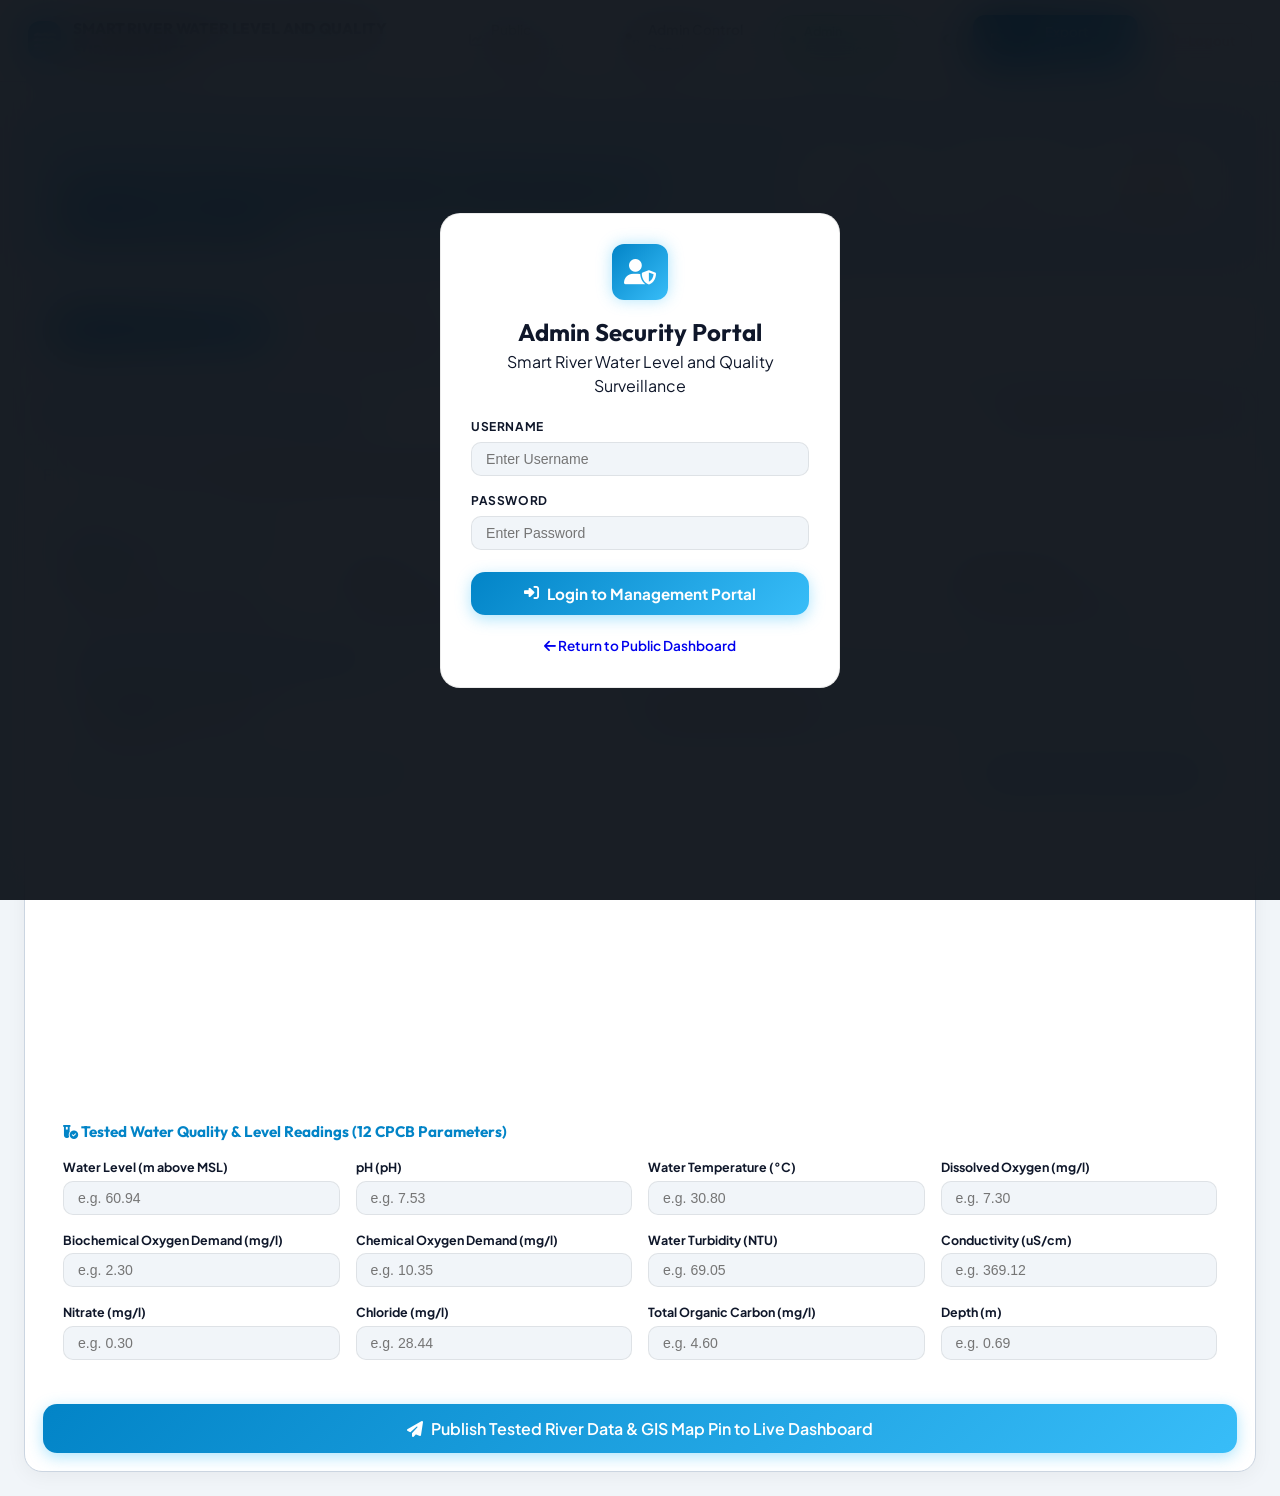
==== frontend/admin.html @ f9d69550 "Initial Release: Smart River Water Level & Quality Surveillance System" ====
<!DOCTYPE html>
<html lang="en">
<head>
    <meta charset="UTF-8">
    <meta name="viewport" content="width=device-width, initial-scale=1.0">
    <title>Admin Portal - Smart River Water Level and Quality Surveillance</title>
    <!-- Google Fonts -->
    <link href="https://fonts.googleapis.com/css2?family=Outfit:wght@300;400;500;600;700;800;900&family=Plus+Jakarta+Sans:wght@400;500;600;700&display=swap" rel="stylesheet">
    <!-- Leaflet CSS -->
    <link rel="stylesheet" href="https://unpkg.com/leaflet@1.9.4/dist/leaflet.css" />
    <!-- FontAwesome -->
    <link rel="stylesheet" href="https://cdnjs.cloudflare.com/ajax/libs/font-awesome/6.4.0/css/all.min.css">
    <!-- Custom CSS -->
    <link rel="stylesheet" href="style.css">
</head>
<body class="light-mode">

    <!-- Glassmorphic Login Overlay Modal -->
    <div id="login-modal" class="admin-login-overlay">
        <div class="admin-login-card">
            <div class="brand-icon" style="width: 56px; height: 56px; font-size: 1.6rem; margin: 0 auto 14px;">
                <i class="fa-solid fa-user-shield"></i>
            </div>
            <h2>Admin Security Portal</h2>
            <p style="margin-bottom: 20px;">Smart River Water Level and Quality Surveillance</p>
            
            <form id="admin-login-form" onsubmit="return false;" style="margin-top: 16px;">
                <div style="text-align: left; margin-bottom: 16px;">
                    <label style="font-size: 0.75rem; font-weight: 700; text-transform: uppercase; letter-spacing: 0.05em; display: block; margin-bottom: 6px;">Username</label>
                    <input type="text" id="admin-username" placeholder="Enter Username" required autocapitalize="none" autocorrect="off" spellcheck="false" autocomplete="username">
                </div>
                <div style="text-align: left; margin-bottom: 22px;">
                    <label style="font-size: 0.75rem; font-weight: 700; text-transform: uppercase; letter-spacing: 0.05em; display: block; margin-bottom: 6px;">Password</label>
                    <input type="password" id="admin-password" placeholder="Enter Password" required autocapitalize="none" autocorrect="off" spellcheck="false" autocomplete="current-password">
                </div>
                <button type="button" id="btn-admin-login-submit" class="btn primary-pill" style="width: 100%; justify-content: center; padding: 12px 20px; font-size: 0.95rem; border-radius: 14px; cursor: pointer; font-weight: 700;"><i class="fa-solid fa-right-to-bracket"></i> Login to Management Portal</button>
            </form>

            <div id="login-error" style="color: #ef4444; margin-top: 14px; font-size: 0.82rem; display: none; background: rgba(239, 68, 68, 0.1); padding: 10px 12px; border-radius: 8px; border: 1px solid rgba(239, 68, 68, 0.3);"><i class="fa-solid fa-circle-exclamation"></i> Incorrect Username or Password! Please try again.</div>
            <div style="margin-top: 18px;"><a href="index.html" class="nav-link-sub" style="text-decoration: none; font-size: 0.85rem; font-weight: 600;"><i class="fa-solid fa-arrow-left"></i> Return to Public Dashboard</a></div>
        </div>
    </div>

    <!-- Top Navigation Bar (Identical to Public Dashboard) -->
    <header class="navbar no-print">
        <div class="nav-brand">
            <div class="brand-icon">
                <i class="fa-solid fa-water"></i>
            </div>
            <div class="brand-text">
                <h2>SMART RIVER WATER LEVEL AND QUALITY SURVEILLANCE</h2>
            </div>
        </div>

        <nav class="nav-menu">
            <a href="index.html" class="nav-link"><i class="fa-solid fa-chart-line"></i> Public Dashboard</a>
            <a href="admin.html" class="nav-link active admin-pill"><i class="fa-solid fa-user-shield"></i> Admin Control Panel</a>
        </nav>

        <div class="nav-actions">
            <div id="system-status" class="status-pill live">
                <span class="pulse-dot"></span>
                <span>Admin Authenticated</span>
            </div>
            <button id="theme-toggle" class="btn-icon" title="Toggle Theme"><i class="fa-solid fa-moon"></i></button>
            <button id="btn-export-csv" class="btn primary-pill"><i class="fa-solid fa-file-csv"></i> Export Metadata CSV</button>
            <button id="btn-logout" class="btn secondary-pill" style="color: #ef4444; border-color: rgba(239,68,68,0.3);"><i class="fa-solid fa-power-off"></i> Logout</button>
        </div>
    </header>

    <!-- Main Wrapper (Identical Max Width Layout) -->
    <main class="main-wrapper">

        <!-- Hero Banner with Overview Stats -->
        <section class="hero-banner">
            <div class="hero-content">
                <span class="hero-tag"><i class="fa-solid fa-user-gear"></i> Admin Data Entry & Control</span>
                <h1>SMART RIVER WATER LEVEL AND QUALITY SURVEILLANCE</h1>
            </div>

            <div class="hero-stats">
                <div class="stat-box">
                    <span class="stat-num" id="stat-count-rivers" style="color: #0284c7;">14</span>
                    <span class="stat-label">Managed Rivers</span>
                </div>
                <div class="stat-box">
                    <span class="stat-num" id="stat-count-locations" style="color: #0d9488;">5</span>
                    <span class="stat-label">States Covered</span>
                </div>
                <div class="stat-box">
                    <span class="stat-num" id="stat-count-stations" style="color: #d97706;">40</span>
                    <span class="stat-label">Active Stations</span>
                </div>
            </div>
        </section>

        <!-- Floating Glass Module Tabs Bar -->
        <section class="glass-filter-bar">
            <div class="admin-nav-tabs" style="border: none; padding: 0; margin: 0; width: 100%; justify-content: flex-start; gap: 12px;">
                <button class="tab-btn active" data-tab="tab-single-entry"><i class="fa-solid fa-square-plus"></i> Add India River Water Test</button>
                <button class="tab-btn" data-tab="tab-rivers"><i class="fa-solid fa-water"></i> Rivers Directory</button>
                <button class="tab-btn" data-tab="tab-locations"><i class="fa-solid fa-location-dot"></i> States Directory</button>
                <button class="tab-btn" data-tab="tab-stations"><i class="fa-solid fa-satellite-dish"></i> All Registered Stations</button>
            </div>
        </section>

        <!-- Tab 1: Single-Step All-India River Water Test Entry (FEATURED FORM WITH INTERACTIVE MAP PICKER) -->
        <section id="tab-single-entry" class="tab-content-panel active panel-card">
            <div class="panel-header">
                <h3><i class="fa-solid fa-flask-vial"></i> Add New India River Water Testing Entry</h3>
                <span class="panel-tag">Direct Click-on-Map Pin Picker</span>
            </div>
            <div class="panel-body" style="padding: 24px;">
                <p style="margin-bottom: 20px;">
                    Fill in the river details and <strong>click anywhere on the map below</strong> to place the exact location pin!
                </p>

                <form id="form-all-in-one-entry">
                    <!-- Location & Spot Details -->
                    <div class="form-section-card" style="padding: 20px; border-radius: 16px; margin-bottom: 24px;">
                        <h4 style="color: #0284c7; font-size: 0.95rem; margin-bottom: 14px;"><i class="fa-solid fa-location-dot"></i> Spot & Location Information</h4>
                        <div style="display: grid; grid-template-columns: 1fr 1fr 1.2fr 1fr; gap: 14px; margin-bottom: 16px;">
                            <div>
                                <label style="font-size: 0.75rem; font-weight: 700; text-transform: uppercase; display: block; margin-bottom: 4px;">River Name</label>
                                <input type="text" id="all-river-name" placeholder="e.g. Kanhan River / Nag River" required>
                            </div>
                            <div>
                                <label style="font-size: 0.75rem; font-weight: 700; text-transform: uppercase; display: block; margin-bottom: 4px;">State / City</label>
                                <input type="text" id="all-location-name" placeholder="e.g. Nagpur, Maharashtra" required>
                            </div>
                            <div>
                                <label style="font-size: 0.75rem; font-weight: 700; text-transform: uppercase; display: block; margin-bottom: 4px;">Station / Testing Spot Name</label>
                                <input type="text" id="all-station-name" placeholder="e.g. Kanhan Intake Spot" required>
                            </div>
                            <div>
                                <label style="font-size: 0.75rem; font-weight: 700; text-transform: uppercase; display: block; margin-bottom: 4px;">Station Code (ID)</label>
                                <input type="text" id="all-station-code" placeholder="e.g. NGP_KANHAN_01" required>
                            </div>
                        </div>

                        <!-- Live Station Monitoring Photo Upload Section -->
                        <div style="margin-bottom: 16px; padding: 14px; background: rgba(2, 132, 199, 0.05); border: 1px dashed rgba(2, 132, 199, 0.3); border-radius: 12px;">
                            <label style="font-size: 0.78rem; font-weight: 800; color: #0284c7; text-transform: uppercase; display: block; margin-bottom: 8px;">
                                <i class="fa-solid fa-camera" style="margin-right: 4px;"></i> Live Station Monitoring Photo Upload
                            </label>
                            <div style="display: grid; grid-template-columns: 1fr 1fr; gap: 14px; align-items: center;">
                                <div>
                                    <span style="font-size: 0.72rem; color: var(--text-muted); display: block; margin-bottom: 4px;">Option A: Upload Image File (PNG/JPG)</span>
                                    <input type="file" id="all-station-photo-file" accept="image/*" style="font-size: 0.8rem; width: 100%; padding: 6px 10px; border-radius: 8px; border: 1px solid var(--glass-border); background: var(--bg-card);">
                                </div>
                                <div>
                                    <span style="font-size: 0.72rem; color: var(--text-muted); display: block; margin-bottom: 4px;">Option B: Enter Web Image URL</span>
                                    <input type="url" id="all-station-photo-url-input" placeholder="https://example.com/station_photo.jpg" style="font-size: 0.8rem;">
                                </div>
                            </div>
                            <div id="photo-preview-container" style="display: none; margin-top: 10px; align-items: center; gap: 12px; padding: 8px 12px; background: var(--bg-card); border-radius: 8px; border: 1px solid var(--glass-border);">
                                <img id="photo-preview-img" src="" alt="Photo Preview" style="height: 55px; width: 80px; object-fit: cover; border-radius: 6px; border: 1px solid #0284c7;">
                                <div>
                                    <div style="font-size: 0.8rem; font-weight: 700; color: #10b981;"><i class="fa-solid fa-circle-check"></i> Live Station Photo Selected & Ready</div>
                                    <div id="photo-file-info" style="font-size: 0.72rem; color: var(--text-muted);">Image attached for dashboard photo stream</div>
                                </div>
                            </div>
                        </div>

                        <!-- Interactive Click-To-Pin Map Container -->
                        <div style="margin-top: 10px;">
                            <label style="font-size: 0.78rem; font-weight: 700; color: #0284c7; display: flex; align-items: center; justify-content: space-between; margin-bottom: 6px;">
                                <span><i class="fa-solid fa-map-pin"></i> Click anywhere on the map to set the exact River Pin spot:</span>
                                <span id="picked-coords-badge" style="background: rgba(2, 132, 199, 0.15); padding: 3px 10px; border-radius: 10px; border: 1px solid rgba(2, 132, 199, 0.3); color: #0284c7; font-size: 0.75rem; font-weight: 700;">Selected Pin: Lat 21.1458, Lng 79.0882</span>
                            </label>
                            <div id="admin-map-picker" style="height: 260px; width: 100%; border-radius: 14px;"></div>
                        </div>
                    </div>

                    <!-- 12 Tested CPCB Parameters Entry Grid -->
                    <div class="form-section-card" style="padding: 20px; border-radius: 16px; margin-bottom: 24px;">
                        <h4 style="color: #0284c7; font-size: 0.95rem; margin-bottom: 14px;"><i class="fa-solid fa-vial-circle-check"></i> Tested Water Quality & Level Readings (12 CPCB Parameters)</h4>
                        
                        <div style="display: grid; grid-template-columns: repeat(auto-fit, minmax(220px, 1fr)); gap: 16px;">
                            <div>
                                <label style="font-size: 0.78rem; font-weight: 700; display: block; margin-bottom: 4px;">Water Level (m above MSL)</label>
                                <input type="number" step="0.01" id="all-param-level" placeholder="e.g. 60.94">
                            </div>
                            <div>
                                <label style="font-size: 0.78rem; font-weight: 700; display: block; margin-bottom: 4px;">pH (pH)</label>
                                <input type="number" step="0.01" id="all-param-ph" placeholder="e.g. 7.53">
                            </div>
                            <div>
                                <label style="font-size: 0.78rem; font-weight: 700; display: block; margin-bottom: 4px;">Water Temperature (°C)</label>
                                <input type="number" step="0.01" id="all-param-temp" placeholder="e.g. 30.80">
                            </div>
                            <div>
                                <label style="font-size: 0.78rem; font-weight: 700; display: block; margin-bottom: 4px;">Dissolved Oxygen (mg/l)</label>
                                <input type="number" step="0.01" id="all-param-do" placeholder="e.g. 7.30">
                            </div>
                            <div>
                                <label style="font-size: 0.78rem; font-weight: 700; display: block; margin-bottom: 4px;">Biochemical Oxygen Demand (mg/l)</label>
                                <input type="number" step="0.01" id="all-param-bod" placeholder="e.g. 2.30">
                            </div>
                            <div>
                                <label style="font-size: 0.78rem; font-weight: 700; display: block; margin-bottom: 4px;">Chemical Oxygen Demand (mg/l)</label>
                                <input type="number" step="0.01" id="all-param-cod" placeholder="e.g. 10.35">
                            </div>
                            <div>
                                <label style="font-size: 0.78rem; font-weight: 700; display: block; margin-bottom: 4px;">Water Turbidity (NTU)</label>
                                <input type="number" step="0.01" id="all-param-turb" placeholder="e.g. 69.05">
                            </div>
                            <div>
                                <label style="font-size: 0.78rem; font-weight: 700; display: block; margin-bottom: 4px;">Conductivity (uS/cm)</label>
                                <input type="number" step="0.01" id="all-param-ec" placeholder="e.g. 369.12">
                            </div>
                            <div>
                                <label style="font-size: 0.78rem; font-weight: 700; display: block; margin-bottom: 4px;">Nitrate (mg/l)</label>
                                <input type="number" step="0.01" id="all-param-nitrate" placeholder="e.g. 0.30">
                            </div>
                            <div>
                                <label style="font-size: 0.78rem; font-weight: 700; display: block; margin-bottom: 4px;">Chloride (mg/l)</label>
                                <input type="number" step="0.01" id="all-param-chloride" placeholder="e.g. 28.44">
                            </div>
                            <div>
                                <label style="font-size: 0.78rem; font-weight: 700; display: block; margin-bottom: 4px;">Total Organic Carbon (mg/l)</label>
                                <input type="number" step="0.01" id="all-param-toc" placeholder="e.g. 4.60">
                            </div>
                            <div>
                                <label style="font-size: 0.78rem; font-weight: 700; display: block; margin-bottom: 4px;">Depth (m)</label>
                                <input type="number" step="0.01" id="all-param-depth" placeholder="e.g. 0.69">
                            </div>
                        </div>
                    </div>

                    <button type="submit" class="btn primary-pill" style="width: 100%; justify-content: center; padding: 14px; font-size: 1rem; border-radius: 14px;"><i class="fa-solid fa-paper-plane"></i> Publish Tested River Data & GIS Map Pin to Live Dashboard</button>
                </form>
            </div>
        </section>

        <!-- Tab 2: Rivers Directory Management -->
        <section id="tab-rivers" class="tab-content-panel panel-card">
            <div class="panel-header">
                <h3 style="color: #0284c7;"><i class="fa-solid fa-water"></i> Rivers Directory Management</h3>
                <span class="panel-tag">Rivers List</span>
            </div>
            <div class="panel-body" style="padding: 24px;">
                <form id="form-add-river" style="display: flex; gap: 14px; margin-bottom: 20px;">
                    <input type="text" id="river-name-input" placeholder="Enter River Name (e.g. Ganga, Yamuna, Godavari)" required style="flex: 1;">
                    <button type="submit" class="btn primary-pill" style="padding: 10px 22px;"><i class="fa-solid fa-plus"></i> Add River</button>
                </form>

                <div class="crud-table-wrapper">
                    <table>
                        <thead>
                            <tr>
                                <th>River Name</th>
                                <th>Surveillance Status</th>
                                <th style="text-align: right;">Actions</th>
                            </tr>
                        </thead>
                        <tbody id="rivers-table-tbody">
                            <!-- Dynamic Rivers -->
                        </tbody>
                    </table>
                </div>
            </div>
        </section>

        <!-- Tab 3: Territory Locations Management -->
        <section id="tab-locations" class="tab-content-panel panel-card">
            <div class="panel-header">
                <h3 style="color: #0284c7;"><i class="fa-solid fa-location-dot"></i> Territory Locations Management</h3>
                <span class="panel-tag">Territories List</span>
            </div>
            <div class="panel-body" style="padding: 24px;">
                <form id="form-add-location" style="display: flex; gap: 14px; margin-bottom: 20px;">
                    <input type="text" id="location-name-input" placeholder="Enter Location / State Name (e.g. Bihar, Uttar Pradesh, Haryana)" required style="flex: 1;">
                    <button type="submit" class="btn primary-pill" style="padding: 10px 22px;"><i class="fa-solid fa-plus"></i> Add Territory</button>
                </form>

                <div class="crud-table-wrapper">
                    <table>
                        <thead>
                            <tr>
                                <th>Location / State Name</th>
                                <th>Surveillance Status</th>
                                <th style="text-align: right;">Actions</th>
                            </tr>
                        </thead>
                        <tbody id="locations-table-tbody">
                            <!-- Dynamic Locations -->
                        </tbody>
                    </table>
                </div>
            </div>
        </section>

        <!-- Tab 4: Separate Monitoring Stations Management -->
        <section id="tab-stations" class="tab-content-panel panel-card">
            <div class="panel-header">
                <h3 style="color: #0284c7;"><i class="fa-solid fa-satellite-dish"></i> All Registered Monitoring Stations</h3>
                <span class="panel-tag">Stations List</span>
            </div>
            <div class="panel-body" style="padding: 24px;">
                <div class="crud-table-wrapper">
                    <table>
                        <thead>
                            <tr>
                                <th>Station Code</th>
                                <th>Station Name</th>
                                <th>River</th>
                                <th>Territory Location</th>
                                <th style="text-align: right;">Actions</th>
                            </tr>
                        </thead>
                        <tbody id="stations-table-tbody">
                            <!-- Dynamic Stations -->
                        </tbody>
                    </table>
                </div>
            </div>
        </section>

    </main>

    <!-- Scripts -->
    <script src="https://unpkg.com/leaflet@1.9.4/dist/leaflet.js"></script>
    <script src="admin.js"></script>
</body>
</html>
---- frontend/style.css ----
/* ==========================================================================
   SMART RIVER WATER LEVEL AND QUALITY SURVEILLANCE - DESIGN SYSTEM CSS
   ========================================================================== */

:root {
    /* Color Tokens (Dark Cyber Glass) */
    --bg-dark: #060b13;
    --bg-card: #0b1426;
    --cyan-primary: #38bdf8;
    --cyan-glow: rgba(56, 189, 248, 0.4);
    --blue-gradient: linear-gradient(135deg, #0284c7 0%, #38bdf8 100%);
    --green-accent: #10b981;
    --amber-accent: #f59e0b;
    --rose-accent: #f43f5e;
    
    --text-primary: #f8fafc;
    --text-secondary: #94a3b8;
    --text-muted: #64748b;
    
    --glass-bg: rgba(11, 20, 38, 0.75);
    --glass-border: rgba(255, 255, 255, 0.08);
}

/* Light Theme Tokens */
body.light-mode {
    --bg-dark: #f1f5f9;
    --bg-card: #ffffff;
    --text-primary: #0f172a;
    --text-secondary: #475569;
    --text-muted: #64748b;
    --glass-bg: rgba(255, 255, 255, 0.85);
    --glass-border: rgba(0, 0, 0, 0.08);
}

/* Reset & Global */
* {
    margin: 0;
    padding: 0;
    box-sizing: border-box;
}

html, body {
    width: 100%;
    overflow-x: hidden;
    position: relative;
    -webkit-tap-highlight-color: transparent;
}

body {
    font-family: 'Plus Jakarta Sans', sans-serif;
    background-color: var(--bg-dark);
    color: var(--text-primary);
    line-height: 1.5;
    transition: background-color 0.3s ease, color 0.3s ease;
}

h1, h2, h3, h4, h5, h6 {
    font-family: 'Outfit', sans-serif;
}

/* Scrollbar */
::-webkit-scrollbar {
    width: 8px;
    height: 8px;
}
::-webkit-scrollbar-track {
    background: var(--bg-dark);
}
::-webkit-scrollbar-thumb {
    background: #1e293b;
    border-radius: 4px;
}
::-webkit-scrollbar-thumb:hover {
    background: var(--cyan-primary);
}

/* Navbar */
.navbar {
    position: sticky;
    top: 0;
    z-index: 100;
    display: flex;
    justify-content: space-between;
    align-items: center;
    padding: 12px 28px;
    background: var(--glass-bg);
    backdrop-filter: blur(16px);
    -webkit-backdrop-filter: blur(16px);
    border-bottom: 1px solid var(--glass-border);
}

.nav-brand {
    display: flex;
    align-items: center;
    gap: 12px;
}

.brand-icon {
    width: 38px;
    height: 38px;
    border-radius: 12px;
    background: var(--blue-gradient);
    display: flex;
    align-items: center;
    justify-content: center;
    font-size: 1.2rem;
    color: white;
    box-shadow: 0 0 15px var(--cyan-glow);
}

.brand-text h2 {
    font-size: 0.95rem;
    font-weight: 800;
    letter-spacing: -0.01em;
    color: var(--text-primary);
}

body.light-mode .brand-text h2 {
    color: #0f172a !important;
    font-weight: 800;
}

.nav-menu {
    display: flex;
    gap: 6px;
}

.nav-link {
    text-decoration: none;
    color: var(--text-secondary);
    padding: 8px 16px;
    border-radius: 12px;
    font-size: 0.85rem;
    font-weight: 600;
    transition: all 0.2s ease;
    display: flex;
    align-items: center;
    gap: 8px;
}

.nav-link:hover, .nav-link.active {
    color: var(--text-primary);
    background: rgba(255, 255, 255, 0.05);
}

.nav-actions {
    display: flex;
    align-items: center;
    gap: 12px;
}

.status-pill {
    display: flex;
    align-items: center;
    gap: 8px;
    padding: 6px 14px;
    border-radius: 20px;
    font-size: 0.78rem;
    font-weight: 600;
    background: rgba(16, 185, 129, 0.1);
    border: 1px solid rgba(16, 185, 129, 0.3);
    color: var(--green-accent);
}

.pulse-dot {
    width: 8px;
    height: 8px;
    border-radius: 50%;
    background: var(--green-accent);
    box-shadow: 0 0 10px var(--green-accent);
    animation: pulse 1.8s infinite;
}

@keyframes pulse {
    0% { transform: scale(0.95); opacity: 0.8; }
    50% { transform: scale(1.2); opacity: 1; }
    100% { transform: scale(0.95); opacity: 0.8; }
}

.btn-icon {
    background: transparent;
    border: 1px solid var(--glass-border);
    color: var(--text-primary);
    width: 36px;
    height: 36px;
    border-radius: 12px;
    cursor: pointer;
    display: flex;
    align-items: center;
    justify-content: center;
    transition: 0.2s;
}

.btn-icon:hover {
    background: rgba(255, 255, 255, 0.1);
}

.btn {
    border: none;
    cursor: pointer;
    font-family: inherit;
    font-weight: 600;
    transition: 0.2s;
    display: inline-flex;
    align-items: center;
    gap: 8px;
}

.primary-pill {
    background: var(--blue-gradient);
    color: white;
    padding: 8px 18px;
    border-radius: 12px;
    box-shadow: 0 4px 15px var(--cyan-glow);
}

.primary-pill:hover {
    transform: translateY(-1px);
    box-shadow: 0 6px 20px var(--cyan-glow);
}

.secondary-pill {
    background: rgba(255, 255, 255, 0.05);
    border: 1px solid var(--glass-border);
    color: var(--text-primary);
    padding: 8px 16px;
    border-radius: 12px;
}

.secondary-pill:hover {
    background: rgba(255, 255, 255, 0.1);
}

/* Main Content Container */
.main-wrapper {
    max-width: 1440px;
    margin: 0 auto;
    padding: 24px;
    display: flex;
    flex-direction: column;
    gap: 24px;
    overflow-x: hidden;
}

/* Hero Banner Section */
.hero-banner {
    width: 100%;
    background: linear-gradient(135deg, rgba(56, 189, 248, 0.12) 0%, rgba(6, 182, 212, 0.04) 100%);
    border: 1px solid var(--glass-border);
    border-radius: 22px;
    padding: 28px 36px;
    display: flex;
    justify-content: space-between;
    align-items: center;
    gap: 20px;
    position: relative;
    overflow: hidden;
}

body.light-mode .hero-banner {
    background: linear-gradient(135deg, rgba(56, 189, 248, 0.2) 0%, rgba(186, 230, 253, 0.35) 100%);
    border: 1px solid #bae6fd;
}

.hero-content {
    display: flex;
    flex-direction: column;
    gap: 8px;
    max-width: 650px;
}

.hero-tag {
    display: inline-flex;
    align-items: center;
    gap: 6px;
    padding: 4px 12px;
    border-radius: 20px;
    background: rgba(56, 189, 248, 0.15);
    color: var(--cyan-primary);
    font-size: 0.78rem;
    font-weight: 700;
    width: fit-content;
}

body.light-mode .hero-tag {
    background: #e0f2fe !important;
    color: #38bdf8 !important;
    border: 1px solid #bae6fd !important;
}

.hero-content h1 {
    font-size: 1.8rem;
    font-weight: 800;
    line-height: 1.25;
    background: linear-gradient(135deg, #ffffff 0%, #94a3b8 100%);
    -webkit-background-clip: text;
    -webkit-text-fill-color: transparent;
}

body.light-mode .hero-content h1 {
    background: none !important;
    -webkit-text-fill-color: initial !important;
    color: #0284c7 !important;
    font-weight: 800 !important;
}

.hero-stats {
    display: flex;
    gap: 16px;
}

.stat-box {
    background: var(--bg-card);
    border: 1px solid var(--glass-border);
    padding: 16px 20px;
    border-radius: 16px;
    display: flex;
    flex-direction: column;
    align-items: center;
    min-width: 110px;
}

body.light-mode .stat-box {
    background: #ffffff;
    border: 1px solid #cbd5e1;
    box-shadow: 0 4px 12px rgba(0, 0, 0, 0.05);
}

.stat-num {
    font-size: 1.6rem;
    font-weight: 800;
    color: var(--cyan-primary);
}

body.light-mode .stat-num {
    color: #0284c7;
}

.stat-label {
    font-size: 0.72rem;
    color: var(--text-secondary);
    font-weight: 600;
    text-align: center;
}

/* Glass Filter Bar - 4 Equal Symmetrical Columns */
.glass-filter-bar {
    width: 100%;
    background: var(--bg-card);
    border: 1px solid var(--glass-border);
    border-radius: 18px;
    padding: 16px 24px;
    display: flex;
    align-items: center;
    justify-content: space-between;
    gap: 16px;
    box-shadow: 0 10px 30px rgba(0,0,0,0.2);
}

body.light-mode .glass-filter-bar {
    background: #ffffff;
    border: 1px solid #cbd5e1;
    box-shadow: 0 4px 15px rgba(0,0,0,0.06);
}

.filter-group {
    display: flex;
    align-items: flex-start;
    gap: 10px;
    flex: 1;
    min-width: 0;
}

.select-wrapper {
    display: flex;
    flex-direction: column;
    gap: 6px;
    width: 100%;
    min-width: 0;
}

.select-wrapper label {
    font-size: 0.72rem;
    font-weight: 700;
    text-transform: uppercase;
    color: var(--text-secondary);
    letter-spacing: 0.05em;
    display: flex;
    align-items: center;
    gap: 6px;
}

.filter-icon {
    font-size: 0.88rem;
    color: var(--cyan-primary);
    flex-shrink: 0;
}

body.light-mode .filter-icon {
    color: #0284c7;
}

.select-wrapper select, .last-update-box {
    width: 100%;
    height: 38px;
    background: var(--bg-dark);
    color: var(--text-primary);
    border: 1px solid var(--glass-border);
    padding: 8px 12px;
    border-radius: 10px;
    font-size: 0.88rem;
    outline: none;
    cursor: pointer;
    text-overflow: ellipsis;
    white-space: nowrap;
    overflow: hidden;
    display: flex;
    align-items: center;
}

body.light-mode .select-wrapper select, body.light-mode .last-update-box {
    background: #f8fafc;
    color: #0f172a;
    border: 1px solid #cbd5e1;
}

.last-update-box strong {
    color: var(--cyan-primary);
    font-weight: 700;
    margin-left: 4px;
}

body.light-mode .last-update-box strong {
    color: #0284c7;
}

.filter-divider {
    width: 1px;
    height: 48px;
    background: var(--glass-border);
    flex-shrink: 0;
}

body.light-mode .filter-divider {
    background: #cbd5e1;
}

/* Station Report Details Bar */
.station-details-bar {
    width: 100%;
    background: rgba(56, 189, 248, 0.08);
    border: 1px solid var(--glass-border);
    border-radius: 14px;
    padding: 12px 20px;
    display: flex;
    flex-wrap: wrap;
    gap: 16px;
    align-items: center;
    font-size: 0.85rem;
}

body.light-mode .station-details-bar {
    background: #f0f9ff;
    border: 1px solid #bae6fd;
}

.detail-pill strong { color: var(--cyan-primary); }
body.light-mode .detail-pill strong { color: #0284c7; }

/* WQI Banner Card Theme & High-Contrast Rules */
.wqi-score-card {
    width: 100%;
    border-radius: 18px;
    padding: 18px 24px;
    display: flex;
    align-items: center;
    justify-content: space-between;
    gap: 16px;
    transition: all 0.3s ease;
}

/* 1. GOOD WATER QUALITY (Score >= 80) */
.wqi-score-card.wqi-good {
    background: linear-gradient(135deg, rgba(16, 185, 129, 0.18), rgba(6, 182, 212, 0.12));
    border: 1px solid rgba(16, 185, 129, 0.4);
}
.wqi-score-card.wqi-good .wqi-left h3 { color: #ffffff !important; font-weight: 800; }
.wqi-score-card.wqi-good .wqi-left p { color: #a7f3d0 !important; }

body.light-mode .wqi-score-card.wqi-good {
    background: linear-gradient(135deg, #f0fdf4 0%, #ecfdf5 100%);
    border: 1px solid #a7f3d0;
}
body.light-mode .wqi-score-card.wqi-good .wqi-left h3 { color: #064e3b !important; font-weight: 800; }
body.light-mode .wqi-score-card.wqi-good .wqi-left p { color: #047857 !important; }

/* 2. MODERATE WATER QUALITY (Score >= 60) */
.wqi-score-card.wqi-moderate {
    background: linear-gradient(135deg, rgba(245, 158, 11, 0.18), rgba(217, 119, 6, 0.12));
    border: 1px solid rgba(245, 158, 11, 0.4);
}
.wqi-score-card.wqi-moderate .wqi-left h3 { color: #ffffff !important; font-weight: 800; }
.wqi-score-card.wqi-moderate .wqi-left p { color: #fde68a !important; }

body.light-mode .wqi-score-card.wqi-moderate {
    background: linear-gradient(135deg, #fffbeb 0%, #fef3c7 100%);
    border: 1px solid #fde68a;
}
body.light-mode .wqi-score-card.wqi-moderate .wqi-left h3 { color: #78350f !important; font-weight: 800; }
body.light-mode .wqi-score-card.wqi-moderate .wqi-left p { color: #b45309 !important; }

/* 3. POOR WATER QUALITY (Score >= 40) */
.wqi-score-card.wqi-poor {
    background: linear-gradient(135deg, rgba(249, 115, 22, 0.18), rgba(234, 88, 12, 0.12));
    border: 1px solid rgba(249, 115, 22, 0.4);
}
.wqi-score-card.wqi-poor .wqi-left h3 { color: #ffffff !important; font-weight: 800; }
.wqi-score-card.wqi-poor .wqi-left p { color: #fed7aa !important; }

body.light-mode .wqi-score-card.wqi-poor {
    background: linear-gradient(135deg, #fff7ed 0%, #ffedd5 100%);
    border: 1px solid #fed7aa;
}
body.light-mode .wqi-score-card.wqi-poor .wqi-left h3 { color: #7c2d12 !important; font-weight: 800; }
body.light-mode .wqi-score-card.wqi-poor .wqi-left p { color: #c2410c !important; }

/* 4. CRITICAL WATER QUALITY (Score < 40) */
.wqi-score-card.wqi-critical {
    background: linear-gradient(135deg, rgba(244, 63, 94, 0.18), rgba(225, 29, 72, 0.12));
    border: 1px solid rgba(244, 63, 94, 0.4);
}
.wqi-score-card.wqi-critical .wqi-left h3 { color: #ffffff !important; font-weight: 800; }
.wqi-score-card.wqi-critical .wqi-left p { color: #fecdd3 !important; }

body.light-mode .wqi-score-card.wqi-critical {
    background: linear-gradient(135deg, #ffe4e6 0%, #fecdd3 100%);
    border: 1px solid #fda4af;
}
body.light-mode .wqi-score-card.wqi-critical .wqi-left h3 { color: #881337 !important; font-weight: 800; }
body.light-mode .wqi-score-card.wqi-critical .wqi-left p { color: #be123c !important; }

.wqi-left { display: flex; align-items: center; gap: 14px; min-width: 0; }

.wqi-badge-icon {
    width: 44px;
    height: 44px;
    border-radius: 14px;
    background: #10b981;
    color: white;
    display: flex;
    align-items: center;
    justify-content: center;
    font-size: 1.3rem;
    flex-shrink: 0;
}

.wqi-left h3 { font-size: 1rem; }
.wqi-left p { font-size: 0.8rem; word-break: break-word; }

.wqi-right { display: flex; align-items: center; gap: 16px; flex-shrink: 0; }
.wqi-score-num { font-size: 2rem; font-weight: 900; color: #10b981; }

.wqi-status-tag { padding: 5px 12px; border-radius: 18px; font-size: 0.78rem; font-weight: 700; }
.wqi-status-tag.good { background: rgba(16, 185, 129, 0.2); color: #10b981; border: 1px solid #10b981; }

/* 8 Metrics Grid */
.metrics-grid {
    width: 100%;
    display: grid;
    grid-template-columns: repeat(auto-fit, minmax(240px, 1fr));
    gap: 16px;
}

.metric-card {
    width: 100%;
    background: var(--bg-card);
    border-radius: 18px;
    border: 1px solid var(--glass-border);
    padding: 18px;
    display: flex;
    flex-direction: column;
    gap: 12px;
    overflow: hidden;
}

body.light-mode .metric-card {
    background: #ffffff;
    border: 1px solid #cbd5e1;
    box-shadow: 0 4px 15px rgba(0, 0, 0, 0.04);
}

.metric-header { display: flex; justify-content: space-between; align-items: center; }
.metric-name { font-size: 0.78rem; font-weight: 700; text-transform: uppercase; color: var(--text-secondary); }
.metric-icon { font-size: 1.2rem; color: var(--cyan-primary); }

body.light-mode .metric-icon { color: #0284c7; }

.metric-body { display: flex; align-items: baseline; gap: 6px; }
.metric-val { font-size: 1.6rem; font-weight: 800; color: var(--text-primary); }
.metric-unit { font-size: 0.78rem; color: var(--text-muted); }

.gauge-bar { width: 100%; height: 5px; background: rgba(255, 255, 255, 0.06); border-radius: 10px; overflow: hidden; }
body.light-mode .gauge-bar { background: #e2e8f0; }

.gauge-fill { height: 100%; background: var(--blue-gradient); border-radius: 10px; }

.metric-footer {
    font-size: 0.75rem;
    color: var(--text-muted);
    font-weight: 500;
    word-break: break-word;
    display: flex;
    flex-direction: column;
    align-items: flex-start;
    gap: 4px;
    margin-top: 2px;
}

.card-source-link {
    color: var(--text-muted);
    text-decoration: none;
    font-weight: 600;
    font-size: 0.68rem;
    display: inline-flex;
    align-items: center;
    gap: 3px;
    transition: color 0.2s;
}
.card-source-link:hover {
    color: var(--cyan-primary);
}
body.light-mode .card-source-link {
    color: #475569;
}
body.light-mode .card-source-link:hover {
    color: #0284c7;
}

/* Dynamic CPCB Parameter Card Status Colors (Green, Red, White) */
.metric-card.status-green {
    border: 1px solid rgba(16, 185, 129, 0.4) !important;
    background: linear-gradient(135deg, rgba(16, 185, 129, 0.08) 0%, rgba(11, 20, 38, 0.85) 100%);
}
body.light-mode .metric-card.status-green {
    background: linear-gradient(135deg, rgba(16, 185, 129, 0.06) 0%, #ffffff 100%);
    border: 1px solid rgba(16, 185, 129, 0.4) !important;
}

.metric-card.status-red {
    border: 1px solid rgba(244, 63, 94, 0.5) !important;
    background: linear-gradient(135deg, rgba(244, 63, 94, 0.1) 0%, rgba(11, 20, 38, 0.85) 100%);
    box-shadow: 0 4px 20px rgba(244, 63, 94, 0.15);
}
body.light-mode .metric-card.status-red {
    background: linear-gradient(135deg, rgba(244, 63, 94, 0.08) 0%, #ffffff 100%);
    border: 1px solid rgba(244, 63, 94, 0.5) !important;
    box-shadow: 0 4px 15px rgba(244, 63, 94, 0.1);
}

.metric-card.status-white {
    border: 1px solid var(--glass-border) !important;
}

.badge-status-pill {
    padding: 3px 8px;
    border-radius: 10px;
    font-size: 0.72rem;
    font-weight: 700;
    display: inline-block;
}
.badge-status-pill.status-green {
    background: rgba(16, 185, 129, 0.15);
    color: #10b981;
    border: 1px solid rgba(16, 185, 129, 0.3);
}
.badge-status-pill.status-red {
    background: rgba(244, 63, 94, 0.15);
    color: #f43f5e;
    border: 1px solid rgba(244, 63, 94, 0.3);
}
.badge-status-pill.status-white {
    background: rgba(255, 255, 255, 0.08);
    color: var(--text-primary);
    border: 1px solid var(--glass-border);
}
body.light-mode .badge-status-pill.status-white {
    background: #f1f5f9;
    color: #0f172a;
    border: 1px solid #cbd5e1;
}

/* Split View Panel Grid */
.split-view-grid {
    width: 100%;
    display: grid;
    grid-template-columns: 1fr 1fr;
    gap: 20px;
}

.panel-card {
    width: 100%;
    background: var(--bg-card);
    border-radius: 18px;
    border: 1px solid var(--glass-border);
    overflow: hidden;
    box-shadow: 0 10px 30px rgba(0, 0, 0, 0.3);
}

body.light-mode .panel-card {
    background: #ffffff;
    border: 1px solid #cbd5e1;
    box-shadow: 0 4px 20px rgba(0, 0, 0, 0.05);
}

.panel-header {
    padding: 16px 20px;
    border-bottom: 1px solid var(--glass-border);
    display: flex;
    justify-content: space-between;
    align-items: center;
    background: rgba(255, 255, 255, 0.02);
}

body.light-mode .panel-header {
    background: #f8fafc;
    border-bottom: 1px solid #e2e8f0;
}

.panel-header h3 { font-size: 0.98rem; color: var(--cyan-primary); display: flex; align-items: center; gap: 8px; }
body.light-mode .panel-header h3 { color: #0284c7; }

.chart-type-selector { display: flex; gap: 6px; }

.btn-chart-type {
    padding: 4px 12px; border-radius: 8px; border: 1px solid var(--glass-border);
    background: transparent; color: var(--text-secondary); font-size: 0.75rem; font-weight: 600; cursor: pointer;
}

.btn-chart-type.active, .btn-chart-type:hover {
    background: var(--blue-gradient); color: white; border-color: var(--cyan-primary);
}

.map-view { height: 380px; width: 100%; background: var(--bg-dark); }
.panel-body { padding: 18px !important; }

/* Live Station Surveillance & Camera Feed Styling (100% Mock Screenshot Match) */
.camera-panel-body {
    background: #090f1e;
    border-radius: 0 0 16px 16px;
}
body.light-mode .camera-panel-body {
    background: #f1f5f9;
}

.camera-info-card {
    background: #1e293b;
    border: 1px solid #334155;
    border-radius: 14px;
    padding: 14px 18px;
    box-shadow: 0 4px 15px rgba(0, 0, 0, 0.2);
    color: #ffffff;
}
body.light-mode .camera-info-card {
    background: #ffffff;
    border: 1px solid #cbd5e1;
    box-shadow: 0 4px 12px rgba(0, 0, 0, 0.04);
    color: #0f172a;
}

#camera-station-name {
    color: #ffffff;
}
body.light-mode #camera-station-name {
    color: #0f172a;
}

#camera-location-river {
    color: #94a3b8;
}
body.light-mode #camera-location-river {
    color: #64748b;
}

.camera-card-meta-line {
    border-top: 1px solid rgba(255, 255, 255, 0.08) !important;
    color: #94a3b8;
}
body.light-mode .camera-card-meta-line {
    border-top: 1px solid #f1f5f9 !important;
    color: #475569;
}

.camera-card-meta-line strong {
    color: #ffffff;
}
body.light-mode .camera-card-meta-line strong {
    color: #0f172a;
}

/* FIX 1: DISABLE ALL MAP BLUR ON CLICK & REMOVE TILE SEAM LINES */
.map-view, #map, #admin-map-picker, .leaflet-container, .leaflet-container:focus, .leaflet-container:active, .leaflet-tile, .leaflet-marker-icon {
    filter: none !important;
    backdrop-filter: none !important;
    outline: none !important;
    box-shadow: none !important;
    -webkit-filter: none !important;
}

.leaflet-tile {
    border: none !important;
    box-shadow: none !important;
    outline: none !important;
}

.leaflet-container * {
    writing-mode: horizontal-tb !important;
}

/* FIX 2: LEAFLET MAP POPUP & TOOLTIP ALWAYS HORIZONTAL & BEAUTIFULLY FORMATTED */
.leaflet-popup, .leaflet-popup-content-wrapper, .leaflet-popup-content, .leaflet-tooltip {
    min-width: 230px !important;
    max-width: 320px !important;
    width: auto !important;
    writing-mode: horizontal-tb !important;
    white-space: normal !important;
    word-break: normal !important;
    overflow: visible !important;
    text-align: left !important;
    direction: ltr !important;
}

.leaflet-popup-content-wrapper {
    background: #ffffff !important;
    color: #0f172a !important;
    border-radius: 14px !important;
    box-shadow: 0 10px 25px rgba(0, 0, 0, 0.25) !important;
    border: 1px solid #cbd5e1 !important;
}

.leaflet-popup-tip {
    background: #ffffff !important;
}

.leaflet-popup-content div, .leaflet-popup-content strong, .leaflet-popup-content span {
    writing-mode: horizontal-tb !important;
    white-space: normal !important;
}

/* Print Header */
.print-only-header { display: none; }

/* ==========================================================================
   ADMIN PORTAL STYLING
   ========================================================================== */
.admin-nav-tabs {
    display: flex;
    gap: 8px;
    padding-bottom: 4px;
    overflow-x: auto;
}

.tab-btn {
    padding: 8px 16px;
    border-radius: 12px;
    border: 1px solid var(--glass-border);
    background: var(--bg-dark);
    color: var(--text-secondary);
    font-weight: 600;
    font-size: 0.85rem;
    cursor: pointer;
    display: flex;
    align-items: center;
    gap: 8px;
    white-space: nowrap;
}

.tab-btn.active, .tab-btn:hover {
    background: var(--blue-gradient);
    color: #ffffff;
    border-color: var(--cyan-primary);
}

.tab-content-panel { display: none !important; }
.tab-content-panel.active { display: block !important; }

form input[type="text"], form input[type="date"], form input[type="number"], form input[type="password"], form select {
    background: var(--bg-dark);
    color: var(--text-primary);
    border: 1px solid var(--glass-border);
    border-radius: 10px;
    padding: 8px 14px;
    font-size: 0.88rem;
    outline: none;
    width: 100%;
}

.crud-table-wrapper {
    width: 100%;
    background: var(--bg-card);
    border-radius: 14px;
    border: 1px solid var(--glass-border);
    overflow-x: auto;
    -webkit-overflow-scrolling: touch;
}

table { width: 100%; min-width: 500px; border-collapse: collapse; font-size: 0.85rem; color: var(--text-primary); }
th, td { text-align: left; padding: 12px 14px; border-bottom: 1px solid var(--glass-border); color: var(--text-primary); }
th { background: rgba(56, 189, 248, 0.08); color: var(--cyan-primary); font-weight: 700; text-transform: uppercase; font-size: 0.75rem; }

body.light-mode .crud-table-wrapper {
    background: #ffffff !important;
    border: 1px solid #cbd5e1 !important;
}

body.light-mode table, body.light-mode td {
    color: #0f172a !important;
}

body.light-mode th {
    background: #e0f2fe !important;
    color: #0284c7 !important;
    border-bottom: 1px solid #cbd5e1 !important;
}

.action-btn-sm {
    padding: 5px 12px; border-radius: 6px; border: none; font-size: 0.78rem; font-weight: 600; cursor: pointer;
}

.btn-delete { background: rgba(239, 68, 68, 0.15); color: #ef4444; border: 1px solid rgba(239, 68, 68, 0.3); }

/* Admin Login Modal */
.admin-login-overlay {
    position: fixed; top: 0; left: 0; width: 100%; height: 100%;
    background: rgba(6, 11, 19, 0.92); backdrop-filter: blur(24px);
    display: flex; align-items: center; justify-content: center; z-index: 9999; padding: 20px;
}

.admin-login-card {
    background: var(--bg-card); padding: 30px; border-radius: 20px;
    width: 100%; max-width: 400px; border: 1px solid var(--glass-border); text-align: center;
}

/* ==========================================================================
   100% FLUID RESPONSIVE MEDIA QUERIES (MOBILE, TABLET, DESKTOP)
   ========================================================================== */

/* Tablets & Small Laptops (max-width: 1024px) */
@media screen and (max-width: 1024px) {
    .navbar {
        padding: 10px 16px;
    }

    .main-wrapper {
        padding: 16px 14px;
        gap: 16px;
    }

    .hero-banner {
        flex-direction: column;
        align-items: flex-start;
        padding: 20px;
    }

    .hero-stats {
        width: 100%;
        justify-content: space-between;
    }

    .split-view-grid {
        grid-template-columns: 1fr;
    }

    .glass-filter-bar {
        flex-direction: column;
        align-items: stretch;
        gap: 12px;
        padding: 14px;
    }

    .filter-divider { display: none; }
}

/* Smartphones & Mobile Devices (max-width: 768px) PREMIUM CLEAN MOBILE HEADER FIX */
@media screen and (max-width: 768px) {
    html, body {
        overflow-x: hidden !important;
        width: 100% !important;
        position: relative !important;
    }

    /* FIX MOBILE MAP TOUCH SCROLL TRAPPING:
       single-finger vertical swipes on mobile will scroll page smoothly! */
    #map, .map-view, .leaflet-container {
        touch-action: pan-y !important;
        -webkit-overflow-scrolling: touch !important;
    }

    .navbar {
        flex-direction: column !important;
        align-items: stretch !important;
        padding: 8px 10px !important;
        gap: 6px !important;
        overflow: visible !important;
    }

    /* ROW 1: BRAND TITLE */
    .nav-brand {
        width: 100% !important;
        justify-content: flex-start !important;
        gap: 8px !important;
    }

    .brand-icon {
        width: 30px !important;
        height: 30px !important;
        font-size: 0.95rem !important;
    }

    .brand-text h2 {
        font-size: 0.78rem !important;
        line-height: 1.2 !important;
    }

    /* ROW 2: MAIN TABS BAR (Equal 3-Pill Segmented Control) */
    .nav-menu {
        width: 100% !important;
        display: flex !important;
        justify-content: space-between !important;
        gap: 4px !important;
        padding: 4px !important;
        border-radius: 12px !important;
        background: rgba(255, 255, 255, 0.05) !important;
    }

    .nav-link {
        flex: 1 !important;
        justify-content: center !important;
        padding: 6px 3px !important;
        font-size: 0.72rem !important;
        font-weight: 700 !important;
        text-align: center !important;
        border-radius: 8px !important;
        white-space: nowrap !important;
    }

    /* ROW 3: STATUS & ACTIONS BAR - 100% UNCLIPPED & FIT */
    .nav-actions {
        width: 100% !important;
        display: flex !important;
        align-items: center !important;
        justify-content: space-between !important;
        gap: 4px !important;
        flex-wrap: nowrap !important;
    }

    /* Status Pill Badge: Fits 100% without cutting on narrow phone screens! */
    .status-pill {
        padding: 4px 8px !important;
        font-size: 0.68rem !important;
        font-weight: 700 !important;
        border-radius: 8px !important;
        white-space: nowrap !important;
        flex-shrink: 0 !important;
        display: inline-flex !important;
        align-items: center !important;
        gap: 5px !important;
    }

    .primary-pill, .secondary-pill {
        padding: 5px 8px !important;
        font-size: 0.68rem !important;
        font-weight: 700 !important;
        border-radius: 8px !important;
        white-space: nowrap !important;
        flex-shrink: 0 !important;
    }

    #btn-logout {
        flex-shrink: 0 !important;
    }

    .btn-icon {
        width: 30px !important;
        height: 30px !important;
        border-radius: 8px !important;
        flex-shrink: 0 !important;
    }

    .main-wrapper {
        padding: 12px 10px !important;
        gap: 14px !important;
        width: 100% !important;
        overflow-x: hidden !important;
    }

    .hero-banner {
        padding: 16px !important;
        border-radius: 16px !important;
    }

    .hero-content h1 {
        font-size: 1.35rem !important;
    }

    .hero-stats {
        display: grid !important;
        grid-template-columns: repeat(3, 1fr) !important;
        gap: 8px !important;
        width: 100% !important;
    }

    .stat-box {
        padding: 8px 4px !important;
        min-width: 0 !important;
    }

    .stat-num { font-size: 1.1rem !important; }
    .stat-label { font-size: 0.62rem !important; }

    .glass-filter-bar {
        flex-direction: column !important;
        align-items: stretch !important;
        gap: 10px !important;
        padding: 12px !important;
        width: 100% !important;
    }

    .filter-group {
        width: 100% !important;
    }

    .filter-divider { display: none !important; }

    .station-details-bar {
        padding: 10px 14px;
        flex-direction: column;
        align-items: flex-start;
        gap: 8px;
    }

    .wqi-score-card {
        flex-direction: column;
        align-items: flex-start;
        gap: 12px;
        padding: 14px 16px;
    }

    .wqi-right {
        width: 100%;
        justify-content: space-between;
    }

    .metrics-grid {
        grid-template-columns: repeat(auto-fit, minmax(130px, 1fr));
        gap: 10px;
    }

    .metric-card {
        padding: 12px;
        gap: 8px;
    }

    .metric-val { font-size: 1.3rem; }

    .map-view { height: 280px; }

    #analytics-section .panel-body {
        height: 280px !important;
        padding: 8px !important;
    }

    /* Admin Form Grid Mobile Fix */
    #form-all-in-one-entry > div {
        padding: 12px !important;
    }

    #form-all-in-one-entry div[style*="grid-template-columns"] {
        grid-template-columns: 1fr !important;
        gap: 10px !important;
    }

    /* Report Bottom Action Bar Mobile Fix */
    #report-actions-bottom .panel-body {
        flex-direction: column;
        align-items: flex-start;
        gap: 14px;
        padding: 16px !important;
    }

    #report-actions-bottom div[style*="display: flex; gap: 14px;"] {
        width: 100%;
        flex-direction: column;
        gap: 8px !important;
    }

    #report-actions-bottom button {
        width: 100%;
        justify-content: center;
    }
}

/* Extra Narrow Screen Phones (max-width: 400px) */
@media screen and (max-width: 400px) {
    .nav-actions {
        gap: 2px !important;
    }

    .status-pill {
        padding: 4px 6px !important;
        font-size: 0.64rem !important;
    }

    .primary-pill, .secondary-pill {
        padding: 4px 6px !important;
        font-size: 0.64rem !important;
    }

    .metrics-grid {
        grid-template-columns: 1fr;
    }

    .hero-stats {
        grid-template-columns: repeat(3, 1fr) !important;
    }
}

/* ==========================================================================
   COMPREHENSIVE A4 PRINT / PDF STYLING (@media print)
   100% MATCHING USER ATTACHED FULL PAGE REFERENCE IMAGE ON 1 SINGLE PAGE!
   ========================================================================== */
@media print {
    @page {
        size: A4 portrait;
        margin: 3mm 6mm 3mm 6mm;
    }

    html, body, .mobile-print-mode {
        width: 100% !important;
        max-width: 100% !important;
        min-width: 100% !important;
        height: 100% !important;
        margin: 0 !important;
        padding: 0 !important;
        background: #ffffff !important;
        color: #0f172a !important;
        font-size: 7.5pt !important;
        -webkit-print-color-adjust: exact !important;
        print-color-adjust: exact !important;
    }

    /* Hide Web Navigation, Interactive Dropdown Filter Bar, Map Section & Analytics Chart on PDF */
    .navbar, .hero-banner, .btn, button, #report-actions-bottom, .no-print, .split-view-grid, #map-section, #analytics-section, .glass-filter-bar {
        display: none !important;
    }

    /* Top Official Print Header */
    .print-only-header {
        display: block !important;
        margin-bottom: 4px !important;
        border-bottom: 1.5px solid #0284c7 !important;
        padding-bottom: 3px !important;
        width: 100% !important;
        box-sizing: border-box !important;
    }

    .print-logo-row {
        display: flex !important;
        justify-content: space-between !important;
        align-items: center !important;
        width: 100% !important;
        margin-bottom: 2px !important;
    }

    .print-logo-row h2 {
        font-size: 9.5pt !important;
        color: #0284c7 !important;
        font-weight: 900 !important;
        text-transform: uppercase !important;
        letter-spacing: -0.01em !important;
        margin: 0 !important;
    }

    .print-badge {
        background: #0284c7 !important;
        color: #ffffff !important;
        padding: 1.5px 6px !important;
        border-radius: 4px !important;
        font-weight: 700 !important;
        font-size: 6.5pt !important;
    }

    .print-meta-grid {
        display: flex !important;
        justify-content: space-between !important;
        font-size: 6.5pt !important;
        color: #334155 !important;
    }

    .main-wrapper {
        padding: 0 !important;
        width: 100% !important;
        max-width: 100% !important;
        gap: 4px !important;
        margin: 0 !important;
        box-sizing: border-box !important;
    }

    /* Station Details Header Bar */
    .station-details-bar {
        display: flex !important;
        flex-direction: row !important;
        flex-wrap: wrap !important;
        justify-content: space-between !important;
        gap: 4px 10px !important;
        background: #f0f9ff !important;
        border: 1px solid #bae6fd !important;
        border-radius: 6px !important;
        padding: 5px 10px !important;
        font-size: 7.5pt !important;
        width: 100% !important;
        box-sizing: border-box !important;
        margin-bottom: 3px !important;
    }

    .detail-pill strong { color: #0284c7 !important; }

    /* WQI Score Card - Preserving Dynamic Live Website Theme Colors on PDF Print */
    .wqi-score-card {
        display: flex !important;
        justify-content: space-between !important;
        align-items: center !important;
        border-radius: 8px !important;
        padding: 6px 12px !important;
        width: 100% !important;
        box-sizing: border-box !important;
        margin-bottom: 3px !important;
        -webkit-print-color-adjust: exact !important;
        print-color-adjust: exact !important;
    }

    /* 1. GOOD WATER QUALITY (Score >= 80) */
    .wqi-score-card,
    .wqi-score-card.wqi-good {
        background: #f0fdf4 !important;
        border: 1.5px solid #86efac !important;
    }
    .wqi-score-card .wqi-left h3,
    .wqi-score-card.wqi-good .wqi-left h3 {
        color: #064e3b !important;
        font-size: 8.5pt !important;
        font-weight: 800 !important;
        margin: 0 0 1px 0 !important;
    }
    .wqi-score-card .wqi-left p,
    .wqi-score-card.wqi-good .wqi-left p {
        color: #047857 !important;
        font-size: 7pt !important;
        font-weight: 600 !important;
        margin: 0 !important;
    }
    .wqi-score-card.wqi-good .wqi-score-num {
        color: #16a34a !important;
        font-size: 13.5pt !important;
        font-weight: 900 !important;
    }
    .wqi-score-card.wqi-good .wqi-status-tag {
        background: #dcfce7 !important;
        color: #15803d !important;
        border: 1px solid #86efac !important;
    }

    /* 2. MODERATE WATER QUALITY (Score >= 60) */
    .wqi-score-card.wqi-moderate {
        background: #fffbeb !important;
        border: 1.5px solid #fde68a !important;
    }
    .wqi-score-card.wqi-moderate .wqi-left h3 {
        color: #78350f !important;
        font-size: 8.5pt !important;
        font-weight: 800 !important;
        margin: 0 0 1px 0 !important;
    }
    .wqi-score-card.wqi-moderate .wqi-left p {
        color: #b45309 !important;
        font-size: 7pt !important;
        font-weight: 600 !important;
        margin: 0 !important;
    }
    .wqi-score-card.wqi-moderate .wqi-score-num {
        color: #d97706 !important;
        font-size: 13.5pt !important;
        font-weight: 900 !important;
    }
    .wqi-score-card.wqi-moderate .wqi-status-tag {
        background: #fef3c7 !important;
        color: #b45309 !important;
        border: 1px solid #fde68a !important;
    }

    /* 3. POOR WATER QUALITY (Score >= 40) */
    .wqi-score-card.wqi-poor {
        background: #fff7ed !important;
        border: 1.5px solid #fed7aa !important;
    }
    .wqi-score-card.wqi-poor .wqi-left h3 {
        color: #7c2d12 !important;
        font-size: 8.5pt !important;
        font-weight: 800 !important;
        margin: 0 0 1px 0 !important;
    }
    .wqi-score-card.wqi-poor .wqi-left p {
        color: #c2410c !important;
        font-size: 7pt !important;
        font-weight: 600 !important;
        margin: 0 !important;
    }
    .wqi-score-card.wqi-poor .wqi-score-num {
        color: #ea580c !important;
        font-size: 13.5pt !important;
        font-weight: 900 !important;
    }
    .wqi-score-card.wqi-poor .wqi-status-tag {
        background: #ffedd5 !important;
        color: #c2410c !important;
        border: 1px solid #fed7aa !important;
    }

    /* 4. CRITICAL WATER QUALITY (Score < 40) */
    .wqi-score-card.wqi-critical {
        background: #ffe4e6 !important;
        border: 1.5px solid #fda4af !important;
    }
    .wqi-score-card.wqi-critical .wqi-left h3 {
        color: #881337 !important;
        font-size: 8.5pt !important;
        font-weight: 800 !important;
        margin: 0 0 1px 0 !important;
    }
    .wqi-score-card.wqi-critical .wqi-left p {
        color: #be123c !important;
        font-size: 7pt !important;
        font-weight: 600 !important;
        margin: 0 !important;
    }
    .wqi-score-card.wqi-critical .wqi-score-num {
        color: #e11d48 !important;
        font-size: 13.5pt !important;
        font-weight: 900 !important;
    }
    .wqi-score-card.wqi-critical .wqi-status-tag {
        background: #fecdd3 !important;
        color: #be123c !important;
        border: 1px solid #fda4af !important;
    }

    .wqi-left {
        display: flex !important;
        align-items: center !important;
        gap: 8px !important;
    }

    .wqi-badge-icon {
        width: 26px !important;
        height: 26px !important;
        background: #10b981 !important;
        color: #ffffff !important;
        border-radius: 50% !important;
        display: flex !important;
        align-items: center !important;
        justify-content: center !important;
        font-size: 11px !important;
    }

    .wqi-right {
        display: flex !important;
        align-items: center !important;
        gap: 8px !important;
    }

    .wqi-status-tag {
        padding: 2px 6px !important;
        font-size: 6.8pt !important;
        font-weight: 700 !important;
        border-radius: 10px !important;
        text-transform: uppercase !important;
    }

    /* 12 Metrics 2-Column Grid - Exactly Matching Live Colors */
    .metrics-grid {
        display: grid !important;
        grid-template-columns: repeat(2, 1fr) !important;
        gap: 4px 8px !important;
        width: 100% !important;
        box-sizing: border-box !important;
        page-break-after: avoid !important;
        break-after: avoid !important;
        page-break-inside: avoid !important;
        break-inside: avoid !important;
    }

    .metric-card {
        background: #ffffff !important;
        border: 1px solid #cbd5e1 !important;
        border-radius: 8px !important;
        padding: 4px 8px !important;
        box-shadow: none !important;
        page-break-inside: avoid !important;
        break-inside: avoid !important;
        width: 100% !important;
        box-sizing: border-box !important;
        display: flex !important;
        flex-direction: column !important;
        justify-content: space-between !important;
        -webkit-print-color-adjust: exact !important;
        print-color-adjust: exact !important;
    }

    /* Dynamic CPCB Status Color Overrides for Printed Cards */
    .metric-card.status-green {
        border: 1.5px solid #86efac !important;
        background: #f0fdf4 !important;
    }
    .metric-card.status-green .metric-val {
        color: #10b981 !important;
    }

    .metric-card.status-red {
        border: 1.5px solid #fda4af !important;
        background: #ffe4e6 !important;
    }
    .metric-card.status-red .metric-val {
        color: #f43f5e !important;
    }

    .metric-card.status-white {
        border: 1px solid #cbd5e1 !important;
        background: #ffffff !important;
    }
    .metric-card.status-white .metric-val {
        color: #0284c7 !important;
    }

    .metric-header {
        display: flex !important;
        justify-content: space-between !important;
        align-items: center !important;
        margin-bottom: 1px !important;
    }

    .metric-name {
        color: #334155 !important;
        font-size: 6.8pt !important;
        font-weight: 800 !important;
        text-transform: uppercase !important;
        letter-spacing: 0.01em !important;
    }

    .metric-icon {
        color: #0284c7 !important;
        font-size: 8.5pt !important;
    }

    .metric-body {
        display: flex !important;
        align-items: baseline !important;
        gap: 4px !important;
        margin: 1px 0 2px 0 !important;
    }

    .metric-val {
        font-size: 11.5pt !important;
        font-weight: 800 !important;
    }

    .metric-unit {
        color: #64748b !important;
        font-size: 7.5pt !important;
        font-weight: 500 !important;
    }

    .gauge-bar {
        display: block !important;
        height: 3px !important;
        background: #e2e8f0 !important;
        border-radius: 3px !important;
        margin: 2px 0 3px 0 !important;
        overflow: hidden !important;
    }

    .gauge-fill {
        height: 100% !important;
        background: #0284c7 !important;
        border-radius: 3px !important;
        -webkit-print-color-adjust: exact !important;
        print-color-adjust: exact !important;
    }

    .metric-footer {
        display: flex !important;
        flex-direction: column !important;
        align-items: flex-start !important;
        gap: 1.5px !important;
        margin-top: 1px !important;
    }

    .badge-status-pill {
        font-size: 6.2pt !important;
        padding: 1.5px 5px !important;
        border-radius: 8px !important;
        font-weight: 700 !important;
        -webkit-print-color-adjust: exact !important;
        print-color-adjust: exact !important;
    }

    .badge-status-pill.status-green {
        background: #dcfce7 !important;
        color: #15803d !important;
        border: 1px solid #86efac !important;
    }

    .badge-status-pill.status-red {
        background: #ffe4e6 !important;
        color: #e11d48 !important;
        border: 1px solid #fda4af !important;
    }

    .badge-status-pill.status-white {
        background: #f1f5f9 !important;
        color: #475569 !important;
        border: 1px solid #cbd5e1 !important;
    }

    .card-source-link {
        color: #475569 !important;
        font-size: 6pt !important;
        font-weight: 600 !important;
        display: inline-flex !important;
        align-items: center !important;
        gap: 2px !important;
        text-decoration: none !important;
    }
}

/* ==========================================================================
   ðŸ”® AI FLOOD FORECASTING & LIVE HAZARD ALERTS STYLING
   ========================================================================== */
.ai-flood-card {
    background: linear-gradient(135deg, rgba(2, 132, 199, 0.06) 0%, rgba(99, 102, 241, 0.08) 100%), #ffffff;
    border: 1px solid rgba(2, 132, 199, 0.25);
    border-radius: 16px;
    padding: 24px;
    margin-bottom: 24px;
    box-shadow: 0 10px 25px -5px rgba(2, 132, 199, 0.1), 0 8px 10px -6px rgba(2, 132, 199, 0.05);
    transition: all 0.3s ease;
}

body.dark-mode .ai-flood-card {
    background: linear-gradient(135deg, rgba(2, 132, 199, 0.12) 0%, rgba(99, 102, 241, 0.15) 100%), #1e293b;
    border-color: rgba(56, 189, 248, 0.3);
    box-shadow: 0 10px 25px -5px rgba(0, 0, 0, 0.3);
}

.ai-card-header {
    display: flex;
    justify-content: space-between;
    align-items: center;
    flex-wrap: wrap;
    gap: 12px;
    margin-bottom: 20px;
    padding-bottom: 14px;
    border-bottom: 1px solid rgba(2, 132, 199, 0.15);
}

.ai-title-wrap {
    display: flex;
    flex-direction: column;
    gap: 4px;
}

.ai-sparkle-badge {
    display: inline-flex;
    align-items: center;
    gap: 6px;
    font-size: 0.75rem;
    font-weight: 800;
    letter-spacing: 0.06em;
    text-transform: uppercase;
    color: #0284c7;
    background: rgba(2, 132, 199, 0.12);
    padding: 4px 10px;
    border-radius: 20px;
    width: fit-content;
}

body.dark-mode .ai-sparkle-badge {
    color: #38bdf8;
    background: rgba(56, 189, 248, 0.18);
}

.ai-card-header h3 {
    font-size: 1.25rem;
    font-weight: 800;
    color: #0f172a;
    margin: 0;
}

body.dark-mode .ai-card-header h3 {
    color: #f8fafc;
}

.ai-model-tag {
    font-size: 0.8rem;
    font-weight: 700;
    color: #475569;
    background: #f1f5f9;
    border: 1px solid #cbd5e1;
    padding: 6px 12px;
    border-radius: 8px;
    display: inline-flex;
    align-items: center;
    gap: 6px;
}

body.dark-mode .ai-model-tag {
    color: #94a3b8;
    background: #0f172a;
    border-color: #334155;
}

.ai-grid-container {
    display: grid;
    grid-template-columns: 1fr 1.6fr;
    gap: 20px;
}

@media (max-width: 900px) {
    .ai-grid-container {
        grid-template-columns: 1fr;
    }
}

.ai-risk-meter-box {
    background: #ffffff;
    border: 1px solid #e2e8f0;
    border-radius: 12px;
    padding: 18px 20px;
    display: flex;
    flex-direction: column;
    justify-content: space-between;
    box-shadow: 0 4px 6px -1px rgba(0, 0, 0, 0.03);
}

body.dark-mode .ai-risk-meter-box {
    background: #0f172a;
    border-color: #334155;
}

.risk-gauge-header {
    display: flex;
    justify-content: space-between;
    align-items: center;
    font-size: 0.78rem;
    font-weight: 800;
    color: #64748b;
    margin-bottom: 12px;
}

.risk-badge {
    font-size: 0.75rem;
    font-weight: 800;
    padding: 4px 10px;
    border-radius: 20px;
}

.risk-badge.safe {
    background: #dcfce7;
    color: #15803d;
    border: 1px solid #86efac;
}

.risk-badge.moderate {
    background: #fef3c7;
    color: #b45309;
    border: 1px solid #fde68a;
}

.risk-badge.danger {
    background: #fee2e2;
    color: #b91c1c;
    border: 1px solid #fca5a5;
    animation: pulseRisk 1.5s infinite;
}

.risk-score-display {
    margin: 10px 0 16px;
}

.risk-score-display span {
    font-size: 2.5rem;
    font-weight: 900;
    color: #0f172a;
    line-height: 1;
    display: block;
}

body.dark-mode .risk-score-display span {
    color: #f8fafc;
}

.risk-score-display small {
    font-size: 0.78rem;
    color: #64748b;
    font-weight: 600;
    display: block;
    margin-top: 4px;
}

.risk-progress-bar {
    width: 100%;
    height: 10px;
    background: #e2e8f0;
    border-radius: 10px;
    overflow: hidden;
}

body.dark-mode .risk-progress-bar {
    background: #334155;
}

.risk-fill {
    height: 100%;
    border-radius: 10px;
    transition: width 0.6s cubic-bezier(0.4, 0, 0.2, 1);
}

.risk-fill.safe { background: linear-gradient(90deg, #22c55e, #10b981); }
.risk-fill.moderate { background: linear-gradient(90deg, #f59e0b, #d97706); }
.risk-fill.danger { background: linear-gradient(90deg, #ef4444, #dc2626); }

.ai-forecast-summary-box {
    background: #ffffff;
    border: 1px solid #e2e8f0;
    border-radius: 12px;
    padding: 18px 20px;
    display: flex;
    flex-direction: column;
    justify-content: space-between;
    gap: 14px;
}

body.dark-mode .ai-forecast-summary-box {
    background: #0f172a;
    border-color: #334155;
}

.ai-summary-text {
    font-size: 0.92rem;
    line-height: 1.55;
    color: #334155;
    background: rgba(2, 132, 199, 0.05);
    border-left: 4px solid #0284c7;
    padding: 12px 14px;
    border-radius: 0 8px 8px 0;
}

body.dark-mode .ai-summary-text {
    color: #cbd5e1;
    background: rgba(56, 189, 248, 0.08);
    border-left-color: #38bdf8;
}

.ai-forecast-pills {
    display: grid;
    grid-template-columns: repeat(4, 1fr);
    gap: 10px;
}

@media (max-width: 600px) {
    .ai-forecast-pills {
        grid-template-columns: repeat(2, 1fr);
    }
}

.forecast-pill {
    background: #f8fafc;
    border: 1px solid #e2e8f0;
    border-radius: 8px;
    padding: 10px;
    text-align: center;
}

body.dark-mode .forecast-pill {
    background: #1e293b;
    border-color: #334155;
}

.forecast-pill span {
    font-size: 0.72rem;
    font-weight: 700;
    color: #64748b;
    display: block;
    margin-bottom: 4px;
}

.forecast-pill strong {
    font-size: 0.95rem;
    font-weight: 800;
    color: #0284c7;
}

body.dark-mode .forecast-pill strong {
    color: #38bdf8;
}

/* ðŸš¨ Hazard Alerts Panel Styling */
.hazard-panel {
    margin-bottom: 24px;
}

.hazard-tag {
    background: rgba(239, 68, 68, 0.12) !important;
    color: #dc2626 !important;
    border: 1px solid rgba(239, 68, 68, 0.25) !important;
    font-weight: 800 !important;
}

body.dark-mode .hazard-tag {
    background: rgba(239, 68, 68, 0.2) !important;
    color: #f87171 !important;
}

.alerts-grid {
    display: flex;
    flex-direction: column;
    gap: 12px;
}

.alert-status-card {
    display: flex;
    align-items: flex-start;
    gap: 14px;
    padding: 14px 18px;
    border-radius: 10px;
    border: 1px solid transparent;
}

.alert-status-card.clean {
    background: rgba(34, 197, 94, 0.08);
    border-color: rgba(34, 197, 94, 0.25);
}

.alert-status-card.clean .alert-icon-col {
    color: #16a34a;
    font-size: 1.3rem;
}

.alert-status-card.clean h4 {
    color: #15803d;
    font-size: 0.95rem;
    font-weight: 800;
    margin: 0 0 3px 0;
}

.alert-status-card.clean p {
    color: #334155;
    font-size: 0.85rem;
    margin: 0;
}

body.dark-mode .alert-status-card.clean h4 { color: #4ade80; }
body.dark-mode .alert-status-card.clean p { color: #cbd5e1; }

.alert-status-card.danger-hazard {
    background: rgba(239, 68, 68, 0.1);
    border-color: rgba(239, 68, 68, 0.35);
    animation: pulseHazard 2s infinite;
}

.alert-status-card.danger-hazard .alert-icon-col {
    color: #dc2626;
    font-size: 1.3rem;
}

.alert-status-card.danger-hazard h4 {
    color: #b91c1c;
    font-size: 0.95rem;
    font-weight: 800;
    margin: 0 0 3px 0;
}

.alert-status-card.danger-hazard p {
    color: #7f1d1d;
    font-size: 0.85rem;
    margin: 0;
}

body.dark-mode .alert-status-card.danger-hazard h4 { color: #f87171; }
body.dark-mode .alert-status-card.danger-hazard p { color: #fecaca; }

@keyframes pulseRisk {
    0%, 100% { transform: scale(1); }
    50% { transform: scale(1.04); }
}

@keyframes pulseHazard {
    0%, 100% { box-shadow: 0 0 0 0 rgba(239, 68, 68, 0.4); }
    50% { box-shadow: 0 0 0 6px rgba(239, 68, 68, 0); }
}
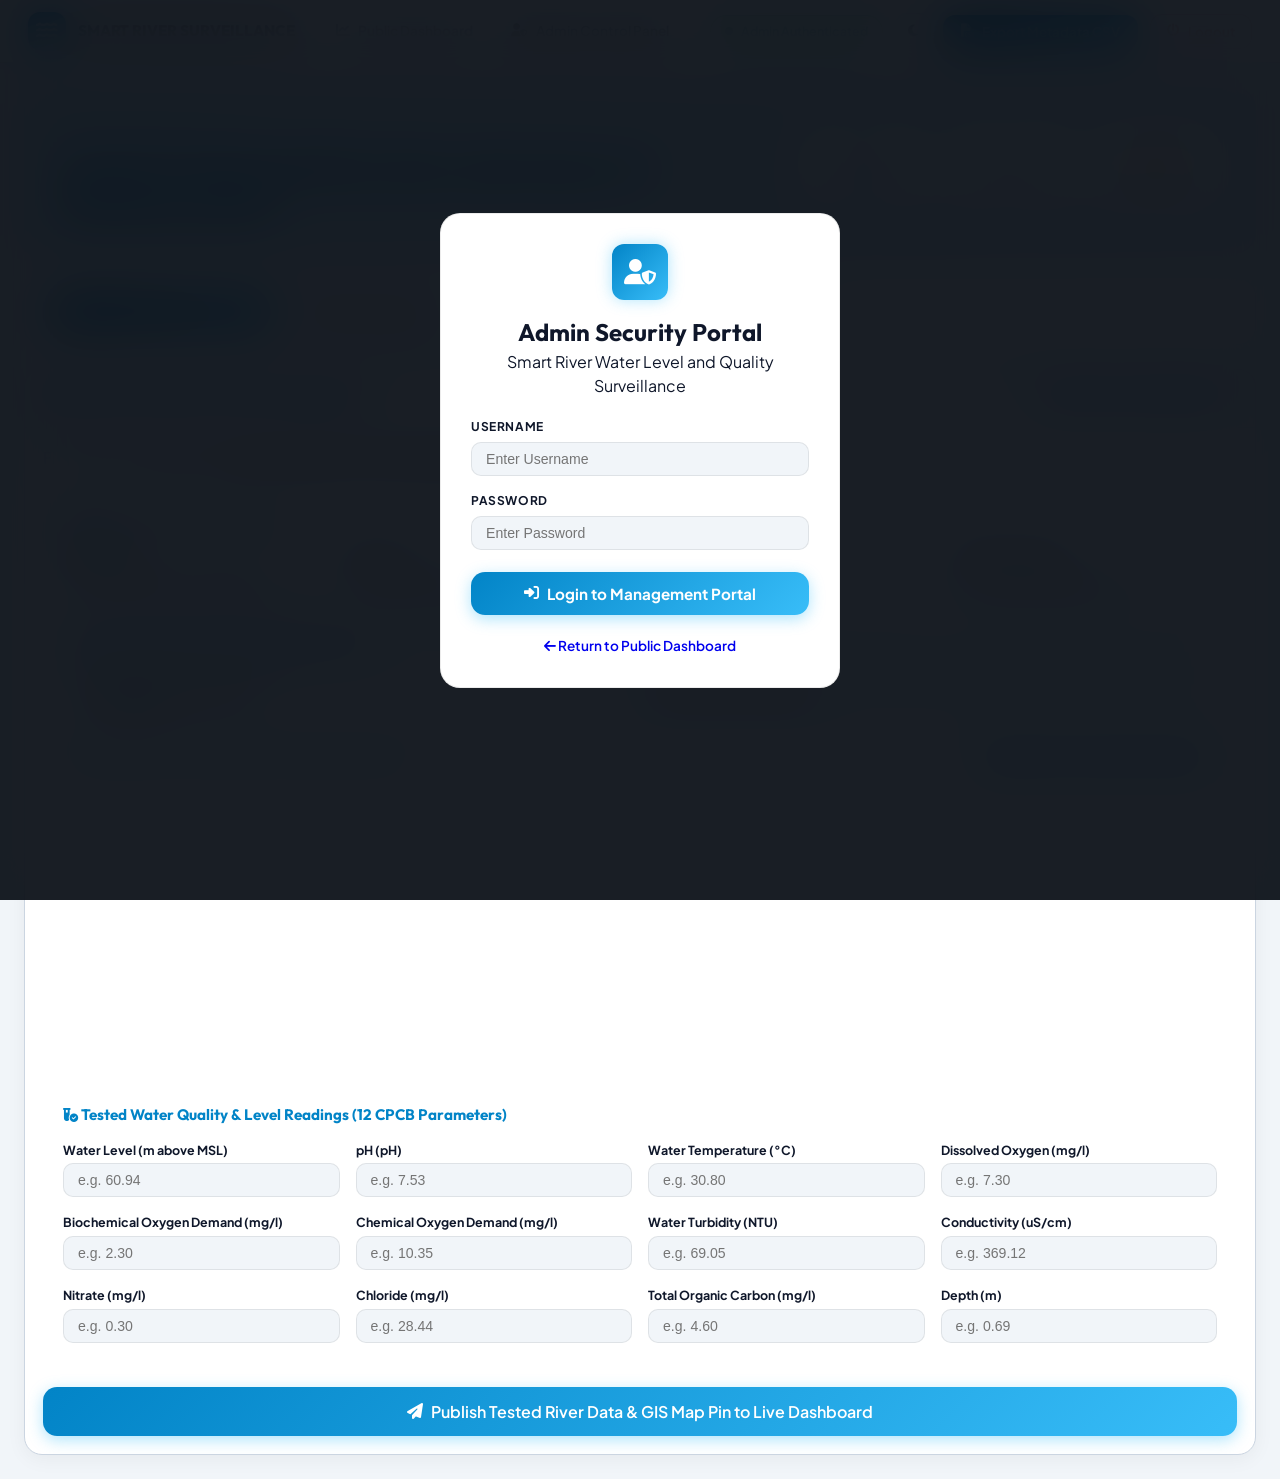
==== commit 507883da: "fix(admin): Update top navbar brand text to SMART RIVER SURVEILLANCE" ====
--- a/frontend/admin.html
+++ b/frontend/admin.html
@@ -48,7 +48,7 @@
                 <i class="fa-solid fa-water"></i>
             </div>
             <div class="brand-text">
-                <h2>SMART RIVER WATER LEVEL AND QUALITY SURVEILLANCE</h2>
+                <h2>SMART RIVER SURVEILLANCE</h2>
             </div>
         </div>
 
--- a/frontend/style.css
+++ b/frontend/style.css
@@ -41,7 +41,7 @@
 
 html, body {
     width: 100%;
-    overflow-x: hidden;
+    overflow-x: clip;
     position: relative;
     -webkit-tap-highlight-color: transparent;
 }
@@ -78,7 +78,7 @@
 .navbar {
     position: sticky;
     top: 0;
-    z-index: 100;
+    z-index: 1100;
     display: flex;
     justify-content: space-between;
     align-items: center;
@@ -87,6 +87,12 @@
     backdrop-filter: blur(16px);
     -webkit-backdrop-filter: blur(16px);
     border-bottom: 1px solid var(--glass-border);
+    box-shadow: 0 4px 20px rgba(0, 0, 0, 0.08);
+    transition: box-shadow 0.2s ease;
+}
+
+body.light-mode .navbar {
+    box-shadow: 0 2px 12px rgba(0, 0, 0, 0.05);
 }
 
 .nav-brand {
@@ -136,6 +142,7 @@
     display: flex;
     align-items: center;
     gap: 8px;
+    white-space: nowrap;
 }
 
 .nav-link:hover, .nav-link.active {
@@ -239,7 +246,7 @@
     display: flex;
     flex-direction: column;
     gap: 24px;
-    overflow-x: hidden;
+    overflow-x: clip;
 }
 
 /* Hero Banner Section */
@@ -729,6 +736,33 @@
 .panel-header h3 { font-size: 0.98rem; color: var(--cyan-primary); display: flex; align-items: center; gap: 8px; }
 body.light-mode .panel-header h3 { color: #0284c7; }
 
+.panel-tag {
+    font-size: 0.72rem;
+    font-weight: 700;
+    padding: 3px 9px;
+    border-radius: 6px;
+    background: rgba(2, 132, 199, 0.12);
+    color: var(--cyan-primary);
+    border: 1px solid rgba(2, 132, 199, 0.25);
+    white-space: nowrap;
+    display: inline-flex;
+    align-items: center;
+    letter-spacing: 0.02em;
+}
+
+body.light-mode .panel-tag {
+    background: rgba(2, 132, 199, 0.08);
+    color: #0284c7;
+    border-color: rgba(2, 132, 199, 0.2);
+}
+
+#map-section,
+#live-camera-section,
+#overview,
+.panel-card {
+    scroll-margin-top: 95px;
+}
+
 .chart-type-selector { display: flex; gap: 6px; }
 
 .btn-chart-type {
@@ -983,7 +1017,7 @@
 /* Smartphones & Mobile Devices (max-width: 768px) PREMIUM CLEAN MOBILE HEADER FIX */
 @media screen and (max-width: 768px) {
     html, body {
-        overflow-x: hidden !important;
+        overflow-x: clip !important;
         width: 100% !important;
         position: relative !important;
     }
@@ -996,6 +1030,9 @@
     }
 
     .navbar {
+        position: sticky !important;
+        top: 0 !important;
+        z-index: 1100 !important;
         flex-direction: column !important;
         align-items: stretch !important;
         padding: 8px 10px !important;
@@ -1021,36 +1058,72 @@
         line-height: 1.2 !important;
     }
 
-    /* ROW 2: MAIN TABS BAR (Equal 3-Pill Segmented Control) */
+    /* ROW 2: MAIN TABS BAR - HORIZONTALLY SCROLLABLE/SWIPEABLE */
     .nav-menu {
         width: 100% !important;
+        max-width: 100% !important;
         display: flex !important;
-        justify-content: space-between !important;
-        gap: 4px !important;
-        padding: 4px !important;
+        align-items: center !important;
+        justify-content: flex-start !important;
+        gap: 8px !important;
+        padding: 5px 6px !important;
         border-radius: 12px !important;
         background: rgba(255, 255, 255, 0.05) !important;
+        overflow-x: auto !important;
+        overflow-y: hidden !important;
+        -webkit-overflow-scrolling: touch !important;
+        scrollbar-width: none !important;
+        -ms-overflow-style: none !important;
+        touch-action: pan-x !important;
+        box-sizing: border-box !important;
+    }
+
+    .nav-menu::-webkit-scrollbar {
+        display: none !important;
+        width: 0 !important;
+        height: 0 !important;
     }
 
     .nav-link {
-        flex: 1 !important;
+        flex: 0 0 auto !important;
+        display: inline-flex !important;
+        align-items: center !important;
         justify-content: center !important;
-        padding: 6px 3px !important;
-        font-size: 0.72rem !important;
+        gap: 6px !important;
+        padding: 7px 14px !important;
+        font-size: 0.8rem !important;
         font-weight: 700 !important;
-        text-align: center !important;
         border-radius: 8px !important;
         white-space: nowrap !important;
+        text-decoration: none !important;
+        touch-action: manipulation !important;
+    }
+
+    .nav-link i {
+        font-size: 0.85rem !important;
+        flex-shrink: 0 !important;
     }
 
     /* ROW 3: STATUS & ACTIONS BAR - 100% UNCLIPPED & FIT */
     .nav-actions {
         width: 100% !important;
+        max-width: 100% !important;
         display: flex !important;
         align-items: center !important;
         justify-content: space-between !important;
         gap: 4px !important;
         flex-wrap: nowrap !important;
+        overflow-x: auto !important;
+        overflow-y: hidden !important;
+        -webkit-overflow-scrolling: touch !important;
+        scrollbar-width: none !important;
+        -ms-overflow-style: none !important;
+    }
+
+    .nav-actions::-webkit-scrollbar {
+        display: none !important;
+        width: 0 !important;
+        height: 0 !important;
     }
 
     /* Status Pill Badge: Fits 100% without cutting on narrow phone screens! */
@@ -1090,7 +1163,7 @@
         padding: 12px 10px !important;
         gap: 14px !important;
         width: 100% !important;
-        overflow-x: hidden !important;
+        overflow-x: clip !important;
     }
 
     .hero-banner {
@@ -1169,6 +1242,61 @@
         padding: 8px !important;
     }
 
+    /* CONTENT SECTION HEADINGS & SCROLL MARGIN MOBILE FIX */
+    #map-section,
+    #live-camera-section,
+    #overview,
+    .panel-card {
+        scroll-margin-top: 155px !important;
+    }
+
+    .panel-header {
+        padding: 12px 16px !important;
+        display: flex !important;
+        justify-content: space-between !important;
+        align-items: center !important;
+        gap: 8px !important;
+        background: rgba(15, 23, 42, 0.75) !important;
+        border-bottom: 1px solid rgba(255, 255, 255, 0.08) !important;
+        overflow: visible !important;
+        box-sizing: border-box !important;
+    }
+
+    body.light-mode .panel-header {
+        background: #f8fafc !important;
+        border-bottom: 1px solid #e2e8f0 !important;
+    }
+
+    .panel-header h3 {
+        font-size: 0.88rem !important;
+        line-height: 1.3 !important;
+        display: inline-flex !important;
+        align-items: center !important;
+        gap: 8px !important;
+        margin: 0 !important;
+        color: var(--cyan-primary) !important;
+        white-space: normal !important;
+        word-break: normal !important;
+        overflow: visible !important;
+        text-overflow: clip !important;
+    }
+
+    body.light-mode .panel-header h3 {
+        color: #0284c7 !important;
+    }
+
+    .panel-header h3 i {
+        font-size: 0.95rem !important;
+        flex-shrink: 0 !important;
+    }
+
+    .panel-tag {
+        font-size: 0.68rem !important;
+        padding: 2px 8px !important;
+        white-space: nowrap !important;
+        flex-shrink: 0 !important;
+    }
+
     /* Admin Form Grid Mobile Fix */
     #form-all-in-one-entry > div {
         padding: 12px !important;
@@ -1221,6 +1349,20 @@
 
     .hero-stats {
         grid-template-columns: repeat(3, 1fr) !important;
+    }
+
+    .panel-header {
+        padding: 10px 12px !important;
+    }
+
+    .panel-header h3 {
+        font-size: 0.82rem !important;
+        gap: 6px !important;
+    }
+
+    .panel-tag {
+        font-size: 0.65rem !important;
+        padding: 2px 6px !important;
     }
 }
 
@@ -1641,368 +1783,65 @@
     }
 }
 
-/* ==========================================================================
-   ðŸ”® AI FLOOD FORECASTING & LIVE HAZARD ALERTS STYLING
-   ========================================================================== */
-.ai-flood-card {
-    background: linear-gradient(135deg, rgba(2, 132, 199, 0.06) 0%, rgba(99, 102, 241, 0.08) 100%), #ffffff;
-    border: 1px solid rgba(2, 132, 199, 0.25);
-    border-radius: 16px;
-    padding: 24px;
-    margin-bottom: 24px;
-    box-shadow: 0 10px 25px -5px rgba(2, 132, 199, 0.1), 0 8px 10px -6px rgba(2, 132, 199, 0.05);
-    transition: all 0.3s ease;
-}
-
-body.dark-mode .ai-flood-card {
-    background: linear-gradient(135deg, rgba(2, 132, 199, 0.12) 0%, rgba(99, 102, 241, 0.15) 100%), #1e293b;
-    border-color: rgba(56, 189, 248, 0.3);
-    box-shadow: 0 10px 25px -5px rgba(0, 0, 0, 0.3);
-}
-
-.ai-card-header {
-    display: flex;
+/* ============================================================
+   FAQ ACCORDION STYLES
+   ============================================================ */
+.faq-item {
+    border: 1px solid var(--border-color, rgba(56,189,248,0.15));
+    border-radius: 12px;
+    margin-bottom: 12px;
+    overflow: hidden;
+    cursor: pointer;
+    transition: border-color 0.2s, box-shadow 0.2s;
+}
+.faq-item:hover {
+    border-color: var(--cyan-primary);
+    box-shadow: 0 0 12px rgba(56,189,248,0.12);
+}
+.faq-item.open {
+    border-color: var(--cyan-primary);
+    box-shadow: 0 0 16px rgba(56,189,248,0.18);
+}
+.faq-question {
+    display: flex;
+    align-items: center;
     justify-content: space-between;
-    align-items: center;
-    flex-wrap: wrap;
-    gap: 12px;
-    margin-bottom: 20px;
-    padding-bottom: 14px;
-    border-bottom: 1px solid rgba(2, 132, 199, 0.15);
-}
-
-.ai-title-wrap {
-    display: flex;
-    flex-direction: column;
-    gap: 4px;
-}
-
-.ai-sparkle-badge {
-    display: inline-flex;
-    align-items: center;
-    gap: 6px;
-    font-size: 0.75rem;
-    font-weight: 800;
-    letter-spacing: 0.06em;
-    text-transform: uppercase;
-    color: #0284c7;
-    background: rgba(2, 132, 199, 0.12);
-    padding: 4px 10px;
-    border-radius: 20px;
-    width: fit-content;
-}
-
-body.dark-mode .ai-sparkle-badge {
-    color: #38bdf8;
-    background: rgba(56, 189, 248, 0.18);
-}
-
-.ai-card-header h3 {
-    font-size: 1.25rem;
-    font-weight: 800;
-    color: #0f172a;
-    margin: 0;
-}
-
-body.dark-mode .ai-card-header h3 {
-    color: #f8fafc;
-}
-
-.ai-model-tag {
-    font-size: 0.8rem;
-    font-weight: 700;
+    padding: 16px 20px;
+    font-weight: 600;
+    font-size: 0.97rem;
+    color: var(--text-primary);
+    background: var(--glass-bg, rgba(11,20,38,0.5));
+    user-select: none;
+}
+.faq-icon {
+    color: var(--cyan-primary);
+    transition: transform 0.3s ease;
+    flex-shrink: 0;
+    margin-left: 12px;
+}
+.faq-answer {
+    max-height: 0;
+    overflow: hidden;
+    transition: max-height 0.35s ease;
+    font-size: 0.92rem;
+    color: var(--text-secondary);
+    line-height: 1.7;
+    padding: 0 20px;
+    background: var(--glass-bg, rgba(11,20,38,0.3));
+}
+.faq-item.open .faq-answer {
+    padding: 14px 20px 18px;
+}
+
+/* Light mode FAQ overrides */
+body.light-mode .faq-question {
+    background: rgba(248,250,252,0.8);
+    color: #1e293b;
+}
+body.light-mode .faq-answer {
+    background: rgba(248,250,252,0.5);
     color: #475569;
-    background: #f1f5f9;
-    border: 1px solid #cbd5e1;
-    padding: 6px 12px;
-    border-radius: 8px;
-    display: inline-flex;
-    align-items: center;
-    gap: 6px;
-}
-
-body.dark-mode .ai-model-tag {
-    color: #94a3b8;
-    background: #0f172a;
-    border-color: #334155;
-}
-
-.ai-grid-container {
-    display: grid;
-    grid-template-columns: 1fr 1.6fr;
-    gap: 20px;
-}
-
-@media (max-width: 900px) {
-    .ai-grid-container {
-        grid-template-columns: 1fr;
-    }
-}
-
-.ai-risk-meter-box {
-    background: #ffffff;
-    border: 1px solid #e2e8f0;
-    border-radius: 12px;
-    padding: 18px 20px;
-    display: flex;
-    flex-direction: column;
-    justify-content: space-between;
-    box-shadow: 0 4px 6px -1px rgba(0, 0, 0, 0.03);
-}
-
-body.dark-mode .ai-risk-meter-box {
-    background: #0f172a;
-    border-color: #334155;
-}
-
-.risk-gauge-header {
-    display: flex;
-    justify-content: space-between;
-    align-items: center;
-    font-size: 0.78rem;
-    font-weight: 800;
-    color: #64748b;
-    margin-bottom: 12px;
-}
-
-.risk-badge {
-    font-size: 0.75rem;
-    font-weight: 800;
-    padding: 4px 10px;
-    border-radius: 20px;
-}
-
-.risk-badge.safe {
-    background: #dcfce7;
-    color: #15803d;
-    border: 1px solid #86efac;
-}
-
-.risk-badge.moderate {
-    background: #fef3c7;
-    color: #b45309;
-    border: 1px solid #fde68a;
-}
-
-.risk-badge.danger {
-    background: #fee2e2;
-    color: #b91c1c;
-    border: 1px solid #fca5a5;
-    animation: pulseRisk 1.5s infinite;
-}
-
-.risk-score-display {
-    margin: 10px 0 16px;
-}
-
-.risk-score-display span {
-    font-size: 2.5rem;
-    font-weight: 900;
-    color: #0f172a;
-    line-height: 1;
-    display: block;
-}
-
-body.dark-mode .risk-score-display span {
-    color: #f8fafc;
-}
-
-.risk-score-display small {
-    font-size: 0.78rem;
-    color: #64748b;
-    font-weight: 600;
-    display: block;
-    margin-top: 4px;
-}
-
-.risk-progress-bar {
-    width: 100%;
-    height: 10px;
-    background: #e2e8f0;
-    border-radius: 10px;
-    overflow: hidden;
-}
-
-body.dark-mode .risk-progress-bar {
-    background: #334155;
-}
-
-.risk-fill {
-    height: 100%;
-    border-radius: 10px;
-    transition: width 0.6s cubic-bezier(0.4, 0, 0.2, 1);
-}
-
-.risk-fill.safe { background: linear-gradient(90deg, #22c55e, #10b981); }
-.risk-fill.moderate { background: linear-gradient(90deg, #f59e0b, #d97706); }
-.risk-fill.danger { background: linear-gradient(90deg, #ef4444, #dc2626); }
-
-.ai-forecast-summary-box {
-    background: #ffffff;
-    border: 1px solid #e2e8f0;
-    border-radius: 12px;
-    padding: 18px 20px;
-    display: flex;
-    flex-direction: column;
-    justify-content: space-between;
-    gap: 14px;
-}
-
-body.dark-mode .ai-forecast-summary-box {
-    background: #0f172a;
-    border-color: #334155;
-}
-
-.ai-summary-text {
-    font-size: 0.92rem;
-    line-height: 1.55;
-    color: #334155;
-    background: rgba(2, 132, 199, 0.05);
-    border-left: 4px solid #0284c7;
-    padding: 12px 14px;
-    border-radius: 0 8px 8px 0;
-}
-
-body.dark-mode .ai-summary-text {
-    color: #cbd5e1;
-    background: rgba(56, 189, 248, 0.08);
-    border-left-color: #38bdf8;
-}
-
-.ai-forecast-pills {
-    display: grid;
-    grid-template-columns: repeat(4, 1fr);
-    gap: 10px;
-}
-
-@media (max-width: 600px) {
-    .ai-forecast-pills {
-        grid-template-columns: repeat(2, 1fr);
-    }
-}
-
-.forecast-pill {
-    background: #f8fafc;
-    border: 1px solid #e2e8f0;
-    border-radius: 8px;
-    padding: 10px;
-    text-align: center;
-}
-
-body.dark-mode .forecast-pill {
-    background: #1e293b;
-    border-color: #334155;
-}
-
-.forecast-pill span {
-    font-size: 0.72rem;
-    font-weight: 700;
-    color: #64748b;
-    display: block;
-    margin-bottom: 4px;
-}
-
-.forecast-pill strong {
-    font-size: 0.95rem;
-    font-weight: 800;
-    color: #0284c7;
-}
-
-body.dark-mode .forecast-pill strong {
-    color: #38bdf8;
-}
-
-/* ðŸš¨ Hazard Alerts Panel Styling */
-.hazard-panel {
-    margin-bottom: 24px;
-}
-
-.hazard-tag {
-    background: rgba(239, 68, 68, 0.12) !important;
-    color: #dc2626 !important;
-    border: 1px solid rgba(239, 68, 68, 0.25) !important;
-    font-weight: 800 !important;
-}
-
-body.dark-mode .hazard-tag {
-    background: rgba(239, 68, 68, 0.2) !important;
-    color: #f87171 !important;
-}
-
-.alerts-grid {
-    display: flex;
-    flex-direction: column;
-    gap: 12px;
-}
-
-.alert-status-card {
-    display: flex;
-    align-items: flex-start;
-    gap: 14px;
-    padding: 14px 18px;
-    border-radius: 10px;
-    border: 1px solid transparent;
-}
-
-.alert-status-card.clean {
-    background: rgba(34, 197, 94, 0.08);
-    border-color: rgba(34, 197, 94, 0.25);
-}
-
-.alert-status-card.clean .alert-icon-col {
-    color: #16a34a;
-    font-size: 1.3rem;
-}
-
-.alert-status-card.clean h4 {
-    color: #15803d;
-    font-size: 0.95rem;
-    font-weight: 800;
-    margin: 0 0 3px 0;
-}
-
-.alert-status-card.clean p {
-    color: #334155;
-    font-size: 0.85rem;
-    margin: 0;
-}
-
-body.dark-mode .alert-status-card.clean h4 { color: #4ade80; }
-body.dark-mode .alert-status-card.clean p { color: #cbd5e1; }
-
-.alert-status-card.danger-hazard {
-    background: rgba(239, 68, 68, 0.1);
-    border-color: rgba(239, 68, 68, 0.35);
-    animation: pulseHazard 2s infinite;
-}
-
-.alert-status-card.danger-hazard .alert-icon-col {
-    color: #dc2626;
-    font-size: 1.3rem;
-}
-
-.alert-status-card.danger-hazard h4 {
-    color: #b91c1c;
-    font-size: 0.95rem;
-    font-weight: 800;
-    margin: 0 0 3px 0;
-}
-
-.alert-status-card.danger-hazard p {
-    color: #7f1d1d;
-    font-size: 0.85rem;
-    margin: 0;
-}
-
-body.dark-mode .alert-status-card.danger-hazard h4 { color: #f87171; }
-body.dark-mode .alert-status-card.danger-hazard p { color: #fecaca; }
-
-@keyframes pulseRisk {
-    0%, 100% { transform: scale(1); }
-    50% { transform: scale(1.04); }
-}
-
-@keyframes pulseHazard {
-    0%, 100% { box-shadow: 0 0 0 0 rgba(239, 68, 68, 0.4); }
-    50% { box-shadow: 0 0 0 6px rgba(239, 68, 68, 0); }
-}
+}
+body.light-mode .faq-item {
+    border-color: rgba(2,132,199,0.2);
+}
